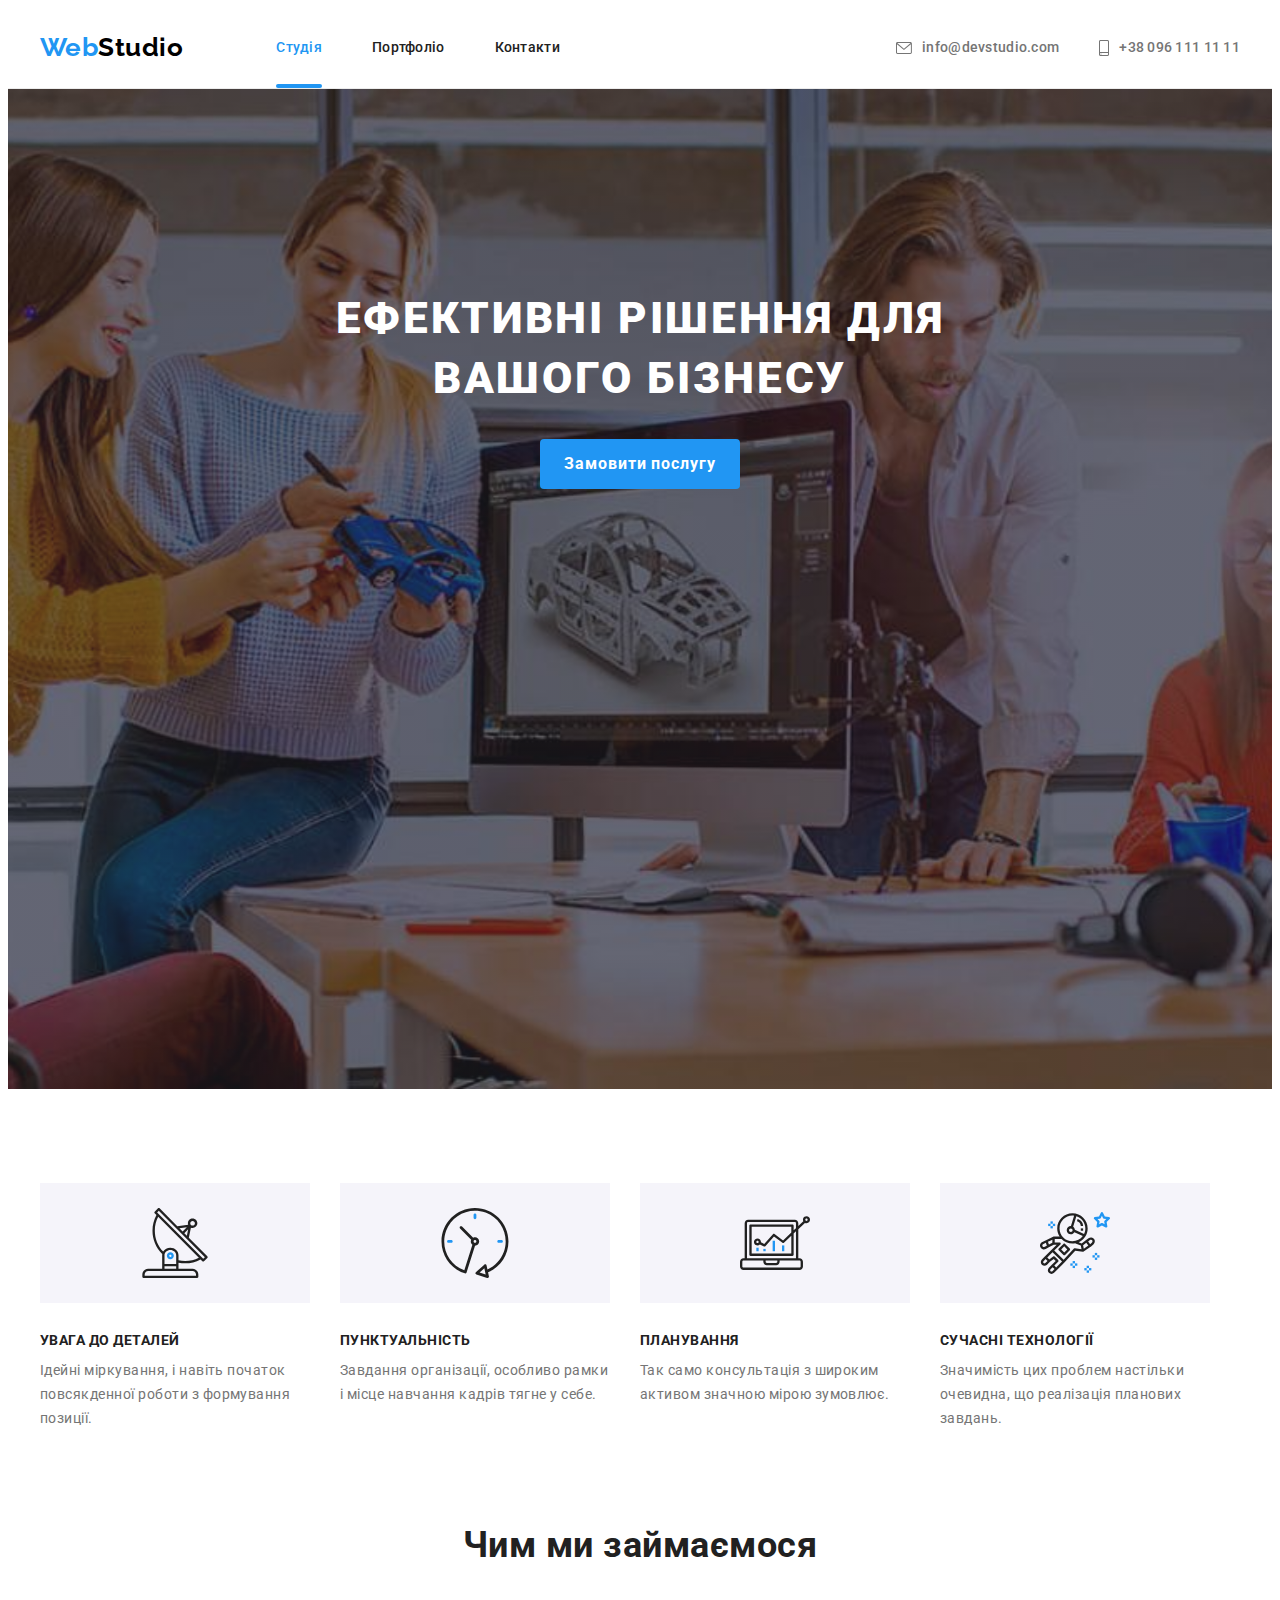
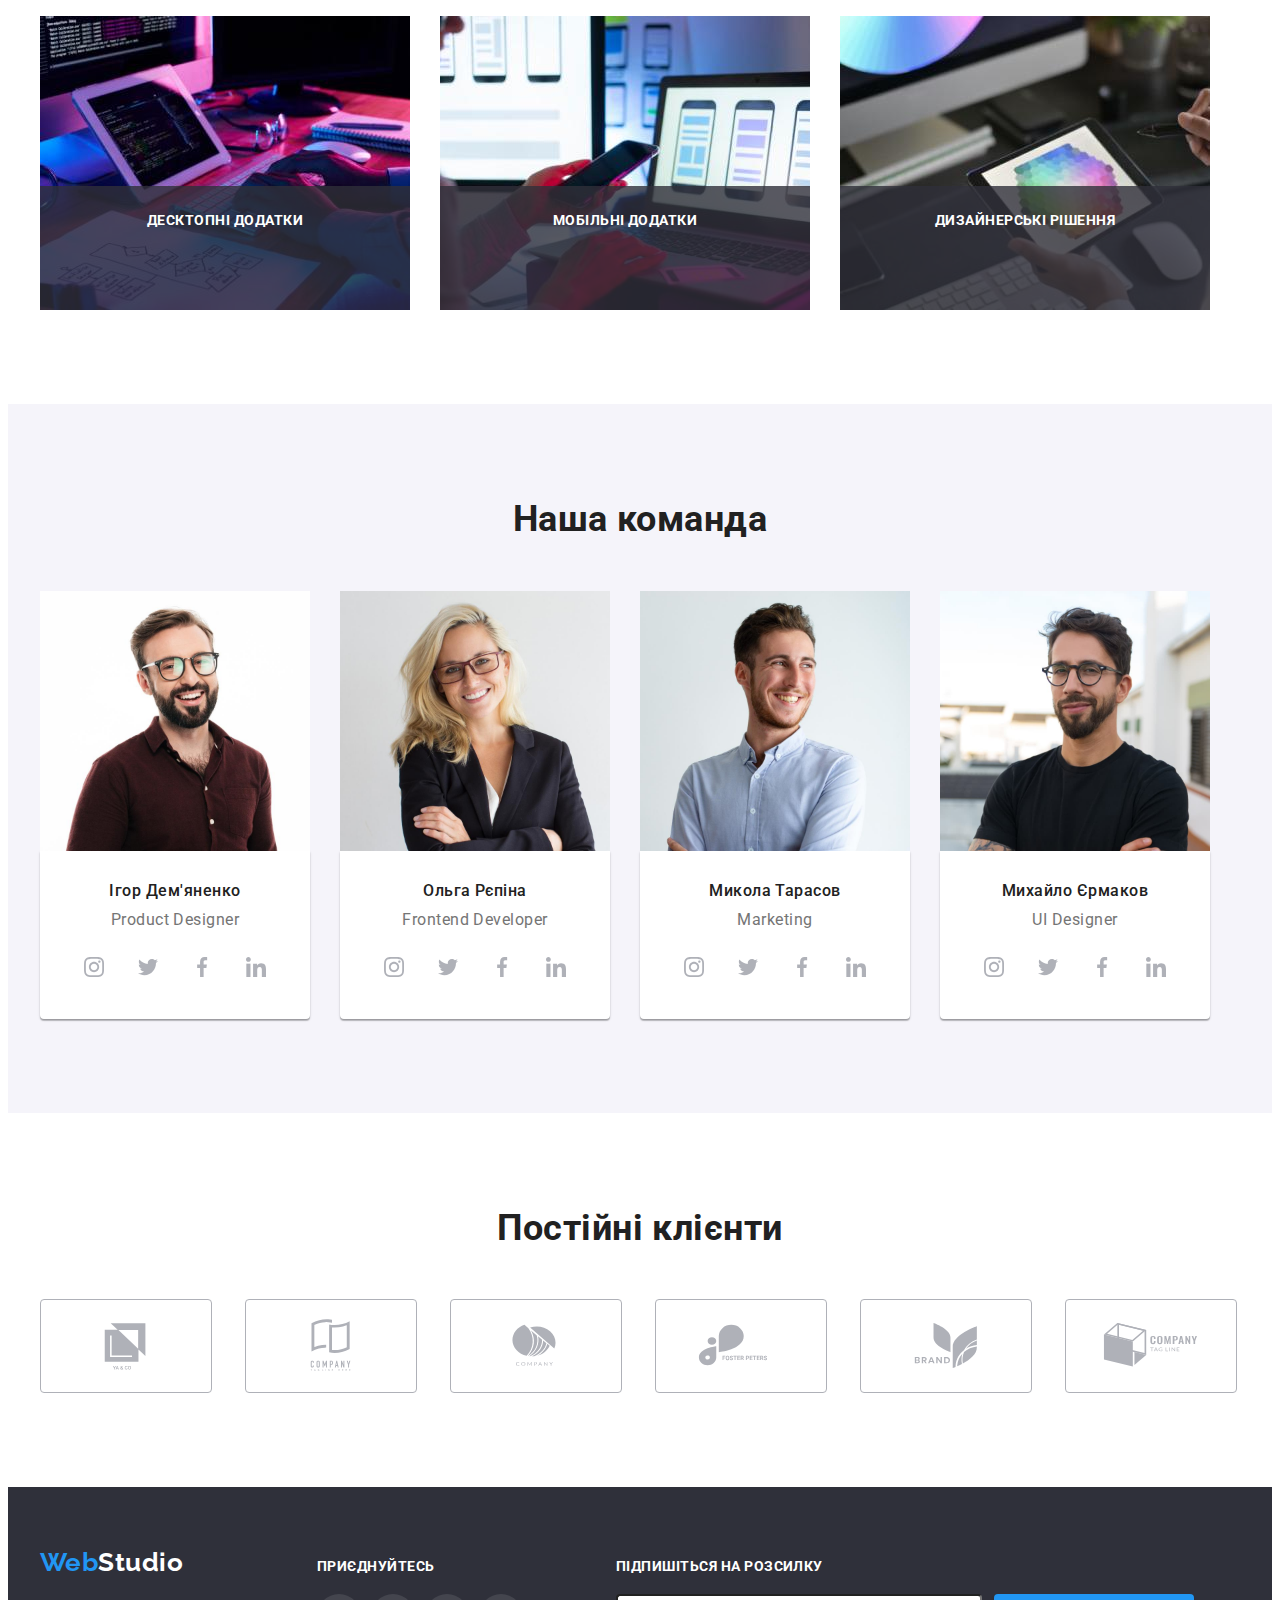
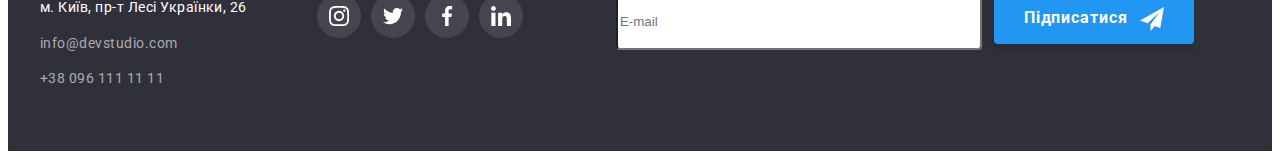
==== index.html @ bd51c53e "edits footer" ====
<!DOCTYPE html>
<html lang="uk">
  <head>
    <meta charset="UTF-8" />
    <meta http-equiv="X-UA-Compatible" content="IE=edge" />
    <meta name="viewport" content="width=device-width, initial-scale=1.0" />
    <title>Студія</title>
    <link rel="stylesheet" href="./css/styles.css" />
    <link rel="preconnect" href="https://fonts.googleapis.com" />
    <link rel="preconnect" href="https://fonts.gstatic.com" crossorigin />
    <link
      href="https://fonts.googleapis.com/css2?family=Raleway:wght@700&family=Roboto:wght@400;500;700;900&display=swap"
      rel="stylesheet"
    />
    <link
      rel="stylesheet"
      href="https://cdnjs.cloudflare.com/ajax/libs/modern-normalize/1.1.0/modern-normalize.min.css"
      integrity="sha512-wpPYUAdjBVSE4KJnH1VR1HeZfpl1ub8YT/NKx4PuQ5NmX2tKuGu6U/JRp5y+Y8XG2tV+wKQpNHVUX03MfMFn9Q=="
      crossorigin="anonymous"
      referrerpolicy="no-referrer"
    />
    <link rel="stylesheet" href="./css/styles.css" />
  </head>

  <body>
    <!--header-->
    <header class="header">
      <!--main navigation-->
      <div class="container header">
        <nav class="main-nav">
          <a class="logo-header" lang="en" href="index.html">
            <span class="logo-part">Web</span>Studio</a
          >

          <ul class="site-nav list">
            <li class="item"><a class="link current" href="#">Студія</a></li>

            <li class="item">
              <a class="link" href="./portfolio.html">Портфоліо</a>
            </li>
            <li class="item"><a class="link" href="#">Контакти</a></li>
          </ul>
        </nav>
        <ul class="contacts list">
          <li class="item">
            <a class="link" lang="en" href="mailto:info@devstudio.com">
              <svg width="16px" height="12px" class="contact-icon">
                <use href="./images/icons.svg.svg#icon-envelope"></use></svg
              >info@devstudio.com</a
            >
          </li>

          <li class="item">
            <a class="link" href="tel:+380961111111">
              <svg width="10px" height="16px" class="contact-icon">
                <use href="./images/icons.svg.svg#icon-smartphone"></use></svg
              >+38 096 111 11 11</a
            >
          </li>
        </ul>
      </div>
    </header>

    <!--section Hero, для майбутнього оформлення великого чорного квадрата-->
    <main>
      <section class="section hero">
        <div class="container container-hero">
          <h1 class="hero-title">
            ефективні рішення для<br />
            вашого бізнесу
          </h1>
          <button data-modal-open type="button" class="button primary-button">
            Замовити послугу
          </button>
        </div>
      </section>

      <!--section 1-->
      <section class="section section-features">
        <div class="container container-features">
          <h2 hidden class="section-title">Особливості</h2>
          <ul class="features-list list">
            <li class="feature-item">
              <div class="feature-card">
                <svg class="features-card-icon">
                  <use
                    href="./images/icons.svg.svg#icon-antenna"
                    width="70px"
                    height="70px"
                  ></use>
                </svg>
              </div>
              <h3 class="section-subtitle">увага до деталей</h3>
              <p class="feature">
                Ідейні міркування, і навіть початок повсякденної роботи з
                формування позиції.
              </p>
            </li>

            <li class="feature-item">
              <div class="feature-card">
                <svg class="features-card-icon">
                  <use
                    href="./images/icons.svg.svg#icon-clock"
                    width="70px"
                    height="70px"
                  ></use>
                </svg>
              </div>
              <h3 class="section-subtitle">пунктуальність</h3>
              <p class="feature">
                Завдання організації, особливо рамки і місце навчання кадрів
                тягне у себе.
              </p>
            </li>

            <li class="feature-item">
              <div class="feature-card">
                <svg class="features-card-icon">
                  <use
                    href="./images/icons.svg.svg#icon-diagram"
                    width="70px"
                    height="70px"
                  ></use>
                </svg>
              </div>
              <h3 class="section-subtitle">планування</h3>
              <p class="feature">
                Так само консультація з широким активом значною мірою зумовлює.
              </p>
            </li>

            <li class="feature-item">
              <div class="feature-card">
                <svg class="features-card-icon">
                  <use
                    href="./images/icons.svg.svg#icon-astronaut"
                    width="70px"
                    height="70px"
                  ></use>
                </svg>
              </div>
              <h3 class="section-subtitle">сучасні технології</h3>
              <p class="feature">
                Значимість цих проблем настільки очевидна, що реалізація
                планових завдань.
              </p>
            </li>
          </ul>
        </div>
      </section>

      <!--section 2 -->
      <section class="section spec">
        <div class="container spec">
          <h2 class="section-title">Чим ми займаємося</h2>
          <ul class="spec-list list">
            <li class="spec-item">
              <div class="spec-thumb">
                <img
                  src="./images/img-1.jpg"
                  alt="Десктопні додатки"
                  width="370"
                  height="294"
                />
                <p class="spec-overlay">десктопні додатки</p>
              </div>
            </li>

            <li class="spec-item">
              <div class="spec-thumb">
                <img
                  src="./images/img-2.jpg"
                  alt="Мобільні додатки"
                  width="370"
                  height="294"
                />
                <p class="spec-overlay">мобільні додатки</p>
              </div>
            </li>

            <li class="spec-item">
              <div class="spec-thumb">
                <img
                  src="./images/img-3.jpg"
                  alt="Дизайнерські рішення"
                  width="370"
                  height="294"
                />
                <p class="spec-overlay">дизайнерські рішення</p>
              </div>
            </li>
          </ul>
        </div>
      </section>

      <!--section 3-->
      <section class="section our-team">
        <div class="container team">
          <h2 class="section-title">Наша команда</h2>
          <ul class="team-list list">
            <li class="team-card">
              <img
                src="./images/igor-demianenko.jpg"
                alt="Ігор Дем'яненко"
                width="270"
                height="260"
              />
              <div class="card">
                <h3 class="section-subtitle name">ігор дем'яненко</h3>
                <p lang="en" class="job-title">Product Designer</p>
                <!--network-items-->
                <ul class="network-list list">
                  <li class="network-item">
                    <a href="#" class="network-link">
                      <svg width="20px" height="20px" class="network-icon">
                        <use href="./images/icons.svg.svg#icon-instagram"></use>
                      </svg>
                    </a>
                  </li>

                  <li class="network-item">
                    <a href="#" class="network-link">
                      <svg width="20px" height="20px" class="network-icon">
                        <use href="./images/icons.svg.svg#icon-twitter"></use>
                      </svg>
                    </a>
                  </li>

                  <li class="network-item">
                    <a href="#" class="network-link">
                      <svg width="20px" height="20px" class="network-icon">
                        <use href="./images/icons.svg.svg#icon-facebook"></use>
                      </svg>
                    </a>
                  </li>

                  <li class="network-item">
                    <a href="#" class="network-link">
                      <svg width="20px" height="20px" class="network-icon">
                        <use href="./images/icons.svg.svg#icon-linkedin"></use>
                      </svg>
                    </a>
                  </li>
                </ul>
              </div>
            </li>

            <li class="team-card">
              <img
                src="./images/olga-riepina.jpg"
                alt="Ольга Рєпіна"
                width="270"
                height="260"
              />
              <div class="card">
                <h3 class="section-subtitle name">ольга рєпіна</h3>
                <p lang="en" class="job-title">Frontend Developer</p>
                <!--network-items-->
                <ul class="network-list list">
                  <li class="network-item">
                    <a href="#" class="network-link">
                      <svg width="20px" height="20px" class="network-icon">
                        <use href="./images/icons.svg.svg#icon-instagram"></use>
                      </svg>
                    </a>
                  </li>

                  <li class="network-item">
                    <a href="#" class="network-link">
                      <svg width="20px" height="20px" class="network-icon">
                        <use href="./images/icons.svg.svg#icon-twitter"></use>
                      </svg>
                    </a>
                  </li>

                  <li class="network-item">
                    <a href="#" class="network-link">
                      <svg width="20px" height="20px" class="network-icon">
                        <use href="./images/icons.svg.svg#icon-facebook"></use>
                      </svg>
                    </a>
                  </li>

                  <li class="network-item">
                    <a href="#" class="network-link">
                      <svg width="20px" height="20px" class="network-icon">
                        <use href="./images/icons.svg.svg#icon-linkedin"></use>
                      </svg>
                    </a>
                  </li>
                </ul>
              </div>
            </li>

            <li class="team-card">
              <img
                src="./images/mykola-tarasov.jpg"
                alt="Микола Тарасов"
                width="270"
                height="260"
              />
              <div class="card">
                <h3 class="section-subtitle name">микола тарасов</h3>
                <p lang="en" class="job-title">Marketing</p>
                <!--network-items-->
                <ul class="network-list list">
                  <li class="network-item">
                    <a href="#" class="network-link">
                      <svg width="20px" height="20px" class="network-icon">
                        <use href="./images/icons.svg.svg#icon-instagram"></use>
                      </svg>
                    </a>
                  </li>

                  <li class="network-item">
                    <a href="#" class="network-link">
                      <svg width="20px" height="20px" class="network-icon">
                        <use href="./images/icons.svg.svg#icon-twitter"></use>
                      </svg>
                    </a>
                  </li>

                  <li class="network-item">
                    <a href="#" class="network-link">
                      <svg width="20px" height="20px" class="network-icon">
                        <use href="./images/icons.svg.svg#icon-facebook"></use>
                      </svg>
                    </a>
                  </li>

                  <li class="network-item">
                    <a href="#" class="network-link">
                      <svg width="20px" height="20px" class="network-icon">
                        <use href="./images/icons.svg.svg#icon-linkedin"></use>
                      </svg>
                    </a>
                  </li>
                </ul>
              </div>
            </li>

            <li class="team-card">
              <img
                src="./images/mykhailo-iermakov.jpg"
                alt="Михайло Єрмаков"
                width="270"
                height="260"
              />
              <div class="card">
                <h3 class="section-subtitle name">михайло єрмаков</h3>
                <p lang="en" class="job-title">UI Designer</p>

                <!--network-items-->
                <ul class="network-list list">
                  <li class="network-item">
                    <a href="#" class="network-link">
                      <svg width="20px" height="20px" class="network-icon">
                        <use href="./images/icons.svg.svg#icon-instagram"></use>
                      </svg>
                    </a>
                  </li>

                  <li class="network-item">
                    <a href="#" class="network-link">
                      <svg width="20px" height="20px" class="network-icon">
                        <use href="./images/icons.svg.svg#icon-twitter"></use>
                      </svg>
                    </a>
                  </li>

                  <li class="network-item">
                    <a href="#" class="network-link">
                      <svg width="20px" height="20px" class="network-icon">
                        <use href="./images/icons.svg.svg#icon-facebook"></use>
                      </svg>
                    </a>
                  </li>

                  <li class="network-item">
                    <a href="#" class="network-link">
                      <svg width="20px" height="20px" class="network-icon">
                        <use href="./images/icons.svg.svg#icon-linkedin"></use>
                      </svg>
                    </a>
                  </li>
                </ul>
              </div>
            </li>
          </ul>
        </div>
      </section>

      <!--client section-->
      <section class="section">
        <div class="container client-container">
          <h2 class="section-title client-title">Постійні клієнти</h2>
          <div class="clients">
            <ul class="client-list list">
              <li class="client-item">
                <a href="#" class="client-link">
                  <svg width="106px" height="60px" class="client-icon">
                    <use
                      href="./images/icons.svg.svg#icon-logo-first-client"
                    ></use>
                  </svg>
                </a>
              </li>

              <li class="client-item">
                <a href="#" class="client-link">
                  <svg width="106px" height="60px" class="client-icon">
                    <use
                      href="./images/icons.svg.svg#icon-logo-second-client"
                    ></use>
                  </svg>
                </a>
              </li>

              <li class="client-item">
                <a href="#" class="client-link">
                  <svg width="106px" height="60px" class="client-icon">
                    <use
                      href="./images/icons.svg.svg#icon-logo-third-client"
                    ></use>
                  </svg>
                </a>
              </li>

              <li class="client-item">
                <a href="#" class="client-link">
                  <svg width="106px" height="60px" class="client-icon">
                    <use
                      href="./images/icons.svg.svg#icon-logo-fourth-client"
                    ></use>
                  </svg>
                </a>
              </li>

              <li class="client-item">
                <a href="#" class="client-link">
                  <svg width="106px" height="60px" class="client-icon">
                    <use
                      href="./images/icons.svg.svg#icon-logo-fifth-client"
                    ></use>
                  </svg>
                </a>
              </li>

              <li class="client-item">
                <a href="#" class="client-link">
                  <svg width="106px" height="60px" class="client-icon">
                    <use
                      href="./images/icons.svg.svg#icon-logo-sixth-client"
                    ></use>
                  </svg>
                </a>
              </li>
            </ul>
          </div>
        </div>
      </section>
    </main>

    <!--footer-->
    <footer class="footer">
      <div class="container footer">
        <div class="address-box">
          <a class="logo-footer" lang="en" href="index.html">
            <span class="logo-part">Web</span>Studio</a
          >
          <address class="address-list">
            <p class="physical-address">м. Київ, пр-т Лесі Українки, 26</p>
            <ul class="mail-tel list">
              <li>
                <a href="mailto:info@devstudio.com" class="mail footer-contact"
                  >info@devstudio.com</a
                >
              </li>
              <li>
                <a href="tel:+380961111111" class="tel footer-contact"
                  >+38 096 111 11 11</a
                >
              </li>
            </ul>
          </address>
        </div>

        <div class="footer-networks">
          <h3 class="footer section-subtitle">приєднуйтесь</h3>
          <ul class="footer network-list list">
            <li class="network-item">
              <a href="#" class="footer network-link">
                <svg width="20px" height="20px" class="network-icon">
                  <use href="./images/icons.svg.svg#icon-instagram"></use>
                </svg>
              </a>
            </li>

            <li class="network-item">
              <a href="#" class="footer network-link">
                <svg width="20px" height="20px" class="network-icon">
                  <use href="./images/icons.svg.svg#icon-twitter"></use>
                </svg>
              </a>
            </li>

            <li class="network-item">
              <a href="#" class="footer network-link">
                <svg width="20px" height="20px" class="network-icon">
                  <use href="./images/icons.svg.svg#icon-facebook"></use>
                </svg>
              </a>
            </li>

            <li class="network-item">
              <a href="#" class="footer network-link">
                <svg width="20px" height="20px" class="network-icon">
                  <use
                    href="./images/icons.svg.svg#icon-linkedin"
                    class=""
                  ></use>
                </svg>
              </a>
            </li>
          </ul>
        </div>
<!--підписка на розсилку-->
<div class="subscription-container">
  <p class="subscription-text">підпишіться на розсилку</p>
  <form class="subscription-form">
  <input type="email" name="email" class="subscription-input" placeholder="E-mail">
<button type="submit" class="subscription-button"><span class="subscription-button-text">Підписатися</span> 
  <svg width="24px" height="24px" class="send-icon">
<use href="./images/icons.svg.svg#icon-icon-send"></use>
  </svg>
</button>
  </form>
</div>


      </div>
    </footer>
    <!-- бекдроп і модальне вікно -->
    <div data-modal class="backdrop is-hidden">
      <div class="modal">
        <button class="button-close" data-modal-close>
          <svg width="11px" height="11px" class="close-icon">
            <use href="./images/icons.svg.svg#icon-close"></use>
          </svg>
        </button>
        <h2 class="modal-title">Залиште свої дані, ми вам передзвонимо</h2>
        <!--Форма-->
        <form class="form">
        <!--ім'я-->
      <div class="form-field-container">
          <label class="form-field">Ім'я
            <input
              type="text"
              name="name"
              autofocus
              placeholder=" "
              class="form-input"
            />
        <svg class="icon" width="18px" height="18px">
          <use href="./images/icons.svg.svg#icon-person-black"></use>
        </svg>
          </label>
          </div>

          <!--Телефон-->
          <div class="form-field-container">
          <label class="form-field">Телефон
            <input type="tel" name="tel" class="form-input" placeholder=" " />
            <svg class="icon" width="18px" height="18px">
              <use href="./images/icons.svg.svg#icon-phone-black"></use>
            </svg>
          </label>
          </div>

          <!--Пошта-->
          <div class="form-field-container">
          <label class="form-field">Пошта
            <input
              type="email"
              name="mail"
              autocomplete="on"
              class="form-input"
              placeholder=" "/>
              <svg class="icon" width="18px" height="18px">
                <use href="./images/icons.svg.svg#icon-email-black"></use>
              </svg>
          </label>
          </div>
        <!--коментар-->
          <label class="form-field">Залиште коментар
            <textarea
              name="comment"
              id="comment"
              rows="10"
              class="comment"
              placeholder="Введіть текст"></textarea>
          </label>


<div class="checkbox-field">
  <input type="checkbox" class="checkbox" name="policy" id="policy">
<svg width="16px" height="15px" class="checkbox-icon">
  <use href="./images/icons.svg.svg#icon-icon-check"></use>
</svg>
  <label class="checkbox-label" for="policy">
    Погоджуюсь з розсилкою та приймаю <a class="policy-link" href="#">Умови договору</a></label>
</div>
<div>
<button class="button form-button" type="submit">Відправити</button>
</div>
</form>
</div>
    </div>

    <script src="./js/modal.js"></script>
  </body>
</html>
---- css/styles.css ----
:root {
  --primary-text-color: #757575;
  --section-title-color: #212121;
  --accent-color: #2196f3;
  --component-active-color: #188ce8;
  --primary-button-color: #ffffff;
  --secondary-button-background-color: #f5f4fa;
  --secondary-background-color: #f5f5f5;
  --logo-color: #000000;
  --header-border: #ececec;
  --hero-background-color: #2f303a;
  --portfolio-border: #eeeeee;
  --footer-contact-background: rgba(255, 255, 255, 0.6);
  --network-icon-color: #afb1b8;
  --foooter-icon-color: rgba(255, 255, 255, 0.1);

  --time-function: cubic-bezier(0.4, 0, 0.2, 1);
  --transition-time-main: 250ms;
}

body {
  color: var(--primary-text-color);
  background-color: var(--primary-button-color);
  font-family: "Roboto", sans-serif;
  letter-spacing: 0.03em;
}

.list {
  list-style: none;
  padding: 0;
  margin: 0;
}

h1,
h2,
h3,
h4,
p {
  margin-top: 0;
  margin-bottom: 0;
}

ul,
ol {
  margin-top: 0;
  margin-bottom: 0;
  padding-left: 0;
}

img {
  display: block;
  max-width: 100%;
  height: auto;
}

button {
  font-family: inherit;
}

[href] {
  text-decoration: none;
}

/* стилі шапки  */
.header {
  border-bottom: 1px solid var(--header-border);
}

.container {
  max-width: 1200px;
  padding-right: 15px;
  padding-left: 15px;
  margin-right: auto;
  margin-left: auto;
}

.container.header {
  display: flex;
  align-items: center;
  max-width: 1200px;
  padding-top: 0;
  padding-right: 15px;
  padding-bottom: 0;
  padding-left: 15px;
  border-bottom: none;
}

.main-nav {
  display: flex;
  align-items: center;
}

.logo-header {
  padding-top: 24px;
  padding-bottom: 25px;
  color: var(--logo-color);
  font-family: "Raleway", sans-serif;
  font-weight: 700;
  font-size: 26px;
  line-height: 1.19;
  text-align: left;
}

.logo-part {
  margin-top: 24px;
  margin-bottom: 25px;
  color: var(--accent-color);
  font-family: "Raleway", sans-serif;
  font-weight: 700;
  font-size: 26px;
  line-height: 1.19;
  text-align: left;
}

.site-nav {
  display: flex;
  margin-left: 93px;
}

/* .site-nav>.item {
margin-right: 50px;
}

.site-nav>.item:last-child{
  margin-right: 0;
} */

/* селектор сусіда
.site-nav>.item+.item{
margin-left: 50px;
} */

.site-nav > .item:not(:last-child) {
  margin-right: 50px;
}

.site-nav .link {
  display: block;
  width: 100%;
  padding-top: 32px;
  padding-bottom: 32px;
  color: var(--section-title-color);
  font-weight: 500;
  font-size: 14px;
  line-height: 1.14;
  letter-spacing: 0.02em;

  transition: color var(--transition-time-main) var(--time-function);
}

.site-nav .link:hover,
.site-nav .link:focus {
  color: var(--accent-color);
}

.site-nav .link.current {
  position: relative;
  padding-top: 32px;
  padding-bottom: 32px;
  color: var(--accent-color);
}

/* нижнє підкреслення */

.site-nav .link.current::after {
  content: "";
  position: absolute;
  bottom: 0;

  display: block;
  width: 100%;
  height: 4px;
  border-radius: 2px;
  background-color: var(--accent-color);

  transition: opacity var(--transition-time-main) var(--time-function);
}

.contacts {
  display: flex;
  margin-left: auto;
}

.contacts > .item + .item {
  margin-left: 40px;
}

.contacts.item {
  margin-left: auto;
}

.contact-icon {
  height: 100%;
  margin-right: 10px;
  fill: currentColor;
}

.contact-icon:nth-child(2) {
  padding-left: 30px;
}

.contacts .link {
  display: flex;
  align-items: center;
  justify-content: center;
  padding-top: 32px;
  padding-bottom: 32px;
  color: var(--primary-text-color);
  font-weight: 500;
  font-size: 14px;
  line-height: 1.14;
  letter-spacing: 0.02em;

  transition: color var(--transition-time-main) var(--time-function);
}

.contacts .link:hover,
.contacts .link:focus {
  color: var(--accent-color);
}

/* головна частина */
.section {
  padding-top: 94px;
  padding-bottom: 94px;
}

/* герой */

.container-hero {
  text-align: center;
  padding-bottom: 0;
}

.hero {
  background-image: linear-gradient(
      to right,
      rgba(47, 48, 58, 0.4),
      rgba(47, 48, 58, 0.4)
    ),
    url("../images/hero-img.jpg");
  background-color: var(--hero-background-color);
  height: 600px;
  max-width: 1600px;
  margin-left: auto;
  margin-right: auto;
  background-repeat: no-repeat;
  background-size: cover;
  background-position: center;
}

.hero-title {
  display: block;
  margin-top: 0;
  margin-right: auto;
  margin-bottom: 30px;
  margin-left: auto;
  max-width: 696px;
  color: var(--primary-button-color);
  font-weight: 900;
  font-size: 44px;
  line-height: 1.36;
  letter-spacing: 0.06em;
  text-transform: uppercase;
  text-align: center;
}



.button {
  font-family: "Roboto", sans-serif;
  cursor: pointer;
  font-family: inherit;
}

/* секція 1 */
.section.hero {
  padding-top: 200px;
  padding-bottom: 200px;
}

.section-title {
  margin-top: 0;
  margin-bottom: 0;
  color: var(--section-title-color);
  font-weight: 700;
  font-size: 36px;
  line-height: 1.17;
  text-align: center;
}

.section-subtitle {
  display: flex;
  flex-direction: row;
  vertical-align: top;
  margin-top: 0;
  margin-bottom: 10px;
  color: var(--section-title-color);
  font-size: 14px;
  line-height: 1.14;
  text-transform: uppercase;
}

.section-subtitle > .feature .item {
  align-self: center;
}

.section-subtitle.name {
  font-weight: 500;
  font-size: 16px;
  line-height: 1.19;
  text-transform: capitalize;
  text-align: center;
}

.primary-button {
  display: flex;
  align-items: center;
  justify-content: center;
  white-space: nowrap;
  border-radius: 4px;
  padding: 10px 24px;
  margin-top: 0;
  margin-right: auto;
  margin-left: auto;
  max-width: 200px;
  max-height: 50px;
  color: var(--primary-button-color);
  background-color: var(--accent-color);
  font-family: "Roboto", sans-serif;
  font-weight: 700;
  font-size: 16px;
  line-height: 1.88;
  letter-spacing: 0.06em;
  text-align: center;
  border: none;
  cursor: pointer;

  transition: background-color var(--transition-time-main) var(--time-function);
}

.primary-button:hover,
.primary-button:focus {
  background-color: var(--component-active-color);
}

.section-features {
  padding-bottom: 0;
}

.feature-card {
  display: flex;
  justify-content: center;
  align-items: center;
  max-width: 270px;
  max-height: 120px;
  margin-bottom: 30px;
  padding-top: 25px;
  padding-bottom: 25px;
  background-color: var(--secondary-button-background-color);
}

.features-card-icon {
  width: 70px;
  height: 70px;
  fill: currentColor;

  transition: fill var(--transition-time-main) var(--time-function);
}

.features-card-icon:hover,
.features-card-icon:focus {
  fill: var(--accent-color);
}

.container-features {
  display: flex;
  align-items: flex-start;
  flex-wrap: wrap;
}

.features-list {
  display: flex;
  justify-content: flex-start;
  gap: 30px;
}

.feature-item {
  max-width: 270px;
  flex-basis: calc((100% - 90px) / 4);
}

.feature {
  padding-top: 0;
  margin-top: 0;
  max-width: 270px;
  font-size: 14px;
  line-height: 1.7;
}

/* секція 2 */

.spec-list {
  display: flex;
  flex-direction: row;
  align-items: center;
  margin-top: 50px;
  flex-direction: row;
  gap: 30px;
}

.spec.item {
  flex-basis: calc((100% - 60px) / 3);
  max-width: 370px;
}

.spec.item:first-child {
  margin-left: 0;
}

.spec.item:last-child {
  margin-right: 0;
}

/* накладання опису на картинки */
.spec-thumb {
  position: relative;
}

.spec-overlay {
  position: absolute;
  top: 100%;
  margin: 0;
  padding-top: 27px;
  padding-bottom: 27px;
  padding-left: auto;
  padding-right: auto;
  width: 100%;
  height: 70px;

  font-size: 14px;
  font-weight: 700;
  line-height: 1.1;
  text-transform: uppercase;
  color: var(--primary-button-color);
  background-color: rgba(47, 48, 58, 0.8);
  text-align: center;
  transform: translateY(-100%);
}

/* секція 3 */

.team-list {
  display: flex;
  align-items: center;
  gap: 30px;
  padding-left: auto;
  padding-right: auto;
  padding-top: 50px;
  background-color: var(--secondary-button-background-color);
}

.team-card {
  background-color: var(--secondary-button-background-color);
}

.team-card:first-child {
  margin-left: 0;
}

.team-card:last-child {
  margin-right: 0;
}

.network-list {
  display: flex;
  align-items: center;
  justify-content: center;
  gap: 10px;
}

.network-item {
  width: 44px;
  height: 44px;
  padding: 0;
  margin-top: 0;
  margin-bottom: 0;
}

.network-link {
  display: flex;
  align-items: center;
  justify-content: center;
  width: 100%;
  height: 100%;
  margin-top: 0;
  margin-bottom: 0;
  border-radius: 50%;
  color: var(--network-icon-color);
  text-decoration: none;
  font-size: 0;

  transition: color background-color var(--transition-time-main)
    var(--time-function);
}

.network-icon {
  fill: currentColor;
}

.network-link:hover,
.network-link:focus {
  color: var(--primary-button-color);
  background-color: var(--accent-color);
}

.card {
  display: block;
  padding-top: 30px;
  padding-bottom: 30px;
  border-bottom-right-radius: 4px;
  border-bottom-left-radius: 4px;
  box-shadow: 0px 1px 3px rgba(0, 0, 0, 0.12), 0px 1px 1px rgba(0, 0, 0, 0.14),
    0px 2px 1px rgba(0, 0, 0, 0.2);
  background-color: var(--primary-button-color);
  text-align: center;
}

.card > h3 {
  display: block;
  text-align: center;
}

.team-card {
  max-width: 270px;
  max-height: 428px;
}

.our-team {
  margin-left: auto;
  margin-right: auto;
  padding-right: 15px;
  padding-left: 15px;
  background-color: var(--secondary-button-background-color);
}

.container.team {
  margin-left: auto;
  margin-right: auto;
  background-color: var(--secondary-button-background-color);
}

.job-title {
  font-size: 16px;
  list-style: 1.19;
  padding-bottom: 16px;
  text-align: center;
}

/* client section */

.client-container {
  margin-top: 0;
  margin-bottom: 0;
}

.client-title {
  margin-top: 0;
  margin-bottom: 50px;
}

.client-list {
  display: flex;
  justify-content: center;
  align-items: center;
}

.client-item {
  flex-basis: calc((100% - 150px) / 6);
  color: var(--network-icon-color);
  margin-right: 30px;
}

.client-item:last-child {
  margin-right: 0;
}

.client-item:first-child {
  margin-left: 0;
}

.client-link {
  display: flex;
  align-items: center;
  justify-content: center;
  color: inherit;
  width: 170px;
  height: 92px;
  margin-bottom: 0;
  border: 1px solid var(--network-icon-color);
  border-radius: 4px;

  transition: color border-color fill var(--transition-time-main)
    var(--time-function);
}

.client-icon {
  fill: currentColor;
  margin: auto;
  cursor: pointer;
}

.client-link:hover,
.client-link:focus {
  color: var(--accent-color);
  border-color: var(--accent-color);
  fill: var(--accent-color);
}

/* футер */
.container.footer {
  max-width: 1200px;
  padding-top: 60px;
  padding-bottom: 60px;
}

.footer {
  background-color: var(--hero-background-color);
}

.logo-footer {
  display: block;
  color: var(--primary-button-color);
  font-family: "Raleway", sans-serif;
  font-weight: 700;
  font-size: 26px;
  line-height: 1.19;
  text-align: left;
}

.physical-address {
  margin-top: 18px;
  margin-bottom: 12px;
  color: var(--primary-button-color);
  font-style: normal;
  font-size: 14px;
  line-height: 1.71;
  text-align: left;
}

.mail-tel {
  display: block;
  margin-bottom: 0;
}

.mail {
  display: block;
  margin-bottom: 12px;
}

.tel {
  display: block;
  padding-bottom: 0;
}

.footer-contact {
  color: var(--footer-contact-background);
  font-style: normal;
  font-size: 14px;
  line-height: 1.71;
  text-align: left;

  transition: color var(--transition-time-main) var(--time-function);
}

.footer-contact:hover,
.footer-contact:focus {
  color: var(--accent-color);
}
 /* Підписка на розсилку */
 .subscription-container{
padding: 0;
margin-left: 93px;
 }

 .subscription-form{
display: flex;
gap: 12px;
 }

.subscription-text{
font-weight: 700;
font-size: 14px;
margin-bottom: 20px;
color: var(--primary-button-color);
text-transform: uppercase;
}

.subscription-input{
width: 358px;
height: 50px;
border-radius: 4px;
}

.subscription-button-container{
display: flex;
align-items: center;
justify-content: center;
padding: 10px 28px;
}

.subscription-button{
display: flex;
align-items: center;
justify-content: center;
gap: 12px;
flex-wrap: wrap;
width: 200px;
height: 50px;


font-family: inherit;
font-weight: 700;
font-size: 16px;
letter-spacing: 0.06em;
line-height: 1.8;

border-radius: 4px;
border: none;
color: var(--primary-button-color);
background-color: var(--accent-color);
cursor: pointer;

box-shadow: 0px 4px 4px rgba(0, 0, 0, 0.15);
transition: background-color var(--transition-time-main) var(--time-function);
}

.subscription-button:focus,
.subscription-button:hover{
background-color: var(--component-active-color);
}




/* портфоліо */

/* головна частина */
/* секція 1*/

.container.works {
  max-width: 1200px;
  margin: 0, auto;
  padding: 0, 15px;
}

.section.works {
  padding-top: 0;
}

.button-list.list {
  display: flex;
  align-items: center;
  justify-content: center;
  gap: 8px;
  margin-top: 94px;
  margin-right: auto;
  margin-bottom: 50px;
  margin-left: auto;

  flex-basis: calc((100% - 32px) / 5);
}

.filter-button:last-child {
  margin-right: 0;
}

.filter-button:first-child {
  margin-left: 0;
}

.projects {
  display: flex;
  flex-wrap: wrap;
  gap: 30px;
  margin-right: 0;
}

.work-example {
  flex-basis: calc((100% - 60px) / 3);
  max-width: 370px;
  max-height: 404px;
  list-style: none;

  transition: box-shadow var(--transition-time-main) var(--time-function);
}

.work-example:nth-child(3n) {
  margin-right: 0;
}

/* заїжджання оверлею */
.portfolio-thumb {
  position: relative;
  overflow: hidden;
}

.portfolio-overlay {
  content: "";
  display: block;
  position: absolute;
  bottom: 0;
  left: 0;
  width: 100%;
  height: 100%;
  margin: 0;
  font-size: 18px;
  padding: 63px 24px;
  text-align: left;
  line-height: 1.6;
  color: var(--primary-button-color);
  background-color: rgba(33, 150, 243, 0.9);
  transform: translateY(100%);
}

a:hover .portfolio-overlay {
  transform: translateY(0);
  transition: transform var(--transition-time-main) var(--time-function);
}

.portfolio-card {
  padding: 20px 24px;
  background-color: var(--primary-button-color);
  border-top: none;
  border-right: 1px solid var(--portfolio-border);
  border-bottom: 1px solid var(--portfolio-border);
  border-left: 1px solid var(--portfolio-border);
}

.work-example:hover,
.work-example:focus {
  box-shadow: 0px 1px 1px rgba(0, 0, 0, 0.12), 0px 4px 4px rgba(0, 0, 0, 0.06),
    1px 4px 6px rgba(0, 0, 0, 0.16);
}

.secondary-button {
  color: var(--section-title-color);
  background-color: var(--secondary-button-background-color);
  font-family: "Roboto", sans-serif;
  font-weight: 500;
  font-size: 16px;
  line-height: 1.63;
  text-align: center;
  border: none;
  cursor: pointer;
  border-radius: 4px;
  padding: 6px 22px;
  border: 1px solid transparent;
  box-shadow: none;

  transition: color background-color box-shadow var(--transition-time-main)
    var(--time-function);
}

.secondary-button:hover,
.secondary-button:focus {
  color: var(--primary-button-color);
  background-color: var(--accent-color);
  box-shadow: 0px 3px 1px rgba(0, 0, 0, 0.1), 0px 2px 1px rgba(0, 0, 0, 0.08),
    0px 2px 2px rgba(0, 0, 0, 0.12);
}

.portfolio-subtitle {
  font-size: 18px;
  line-height: 2;
  letter-spacing: 0.06em;
  color: var(--section-title-color);
}

.product {
  color: var(--primary-text-color);
  font-size: 16px;
  line-height: 1.88;
}

/* футер */
.footer-item {
  color: var(--footer-contact-background);
  font-weight: 400;
  font-size: 1.71;
}

.container.footer {
  display: flex;
  align-items: baseline;
}

.footer-networks {
  margin-left: 70px;
}

.footer.network-link {
  display: flex;
  justify-content: center;
  align-items: center;
  width: 100%;
  height: 100%;
  padding: 0;
  margin-top: 0;
  margin-bottom: 0;
  border-radius: 50%;
  text-decoration: none;
  font-size: 0;
  color: var(--primary-button-color);
  background-color: var(--foooter-icon-color);

  transition: color background-color var(--transition-time-main)
    var(--time-function);
}

.footer.network-link:hover,
.footer.network-link:focus {
  color: var(--primary-button-color);
  background-color: var(--accent-color);
}

.footer.section-subtitle {
  margin-bottom: 20px;
  font-weight: 700;
  font-size: 14px;
  line-height: 1.1;
  text-transform: uppercase;
  color: var(--primary-button-color);
}

/* модальне вікно */
.backdrop {
  position: fixed;
  top: 0;
  left: 0;
  width: 100%;
  height: 100%;
  background-color: rgba(0, 0, 0, 0.2);
}

.backdrop.is-hidden {
  opacity: 0;
  pointer-events: none;
}

.modal {
  position: absolute;
  top: 50%;
  left: 50%;
  min-width: 528px;
  min-height: 581px;
  padding: 40px;
  border-radius: 4px;
  background-color: var(--primary-button-color);
  box-shadow: 0px 1px 3px rgba(0, 0, 0, 0.12), 0px 1px 1px rgba(0, 0, 0, 0.14),
    0px 2px 1px rgba(0, 0, 0, 0.2);

  transform: translate(-50%, -50%);
  transition: transform var(--transition-time-main) var(--time-function);
}

.modal-title{
font-size: 20px;
text-align: center;
margin-bottom: 30px;
color: var(--section-title-color);
}

.close-icon {
  position: absolute;
  top: 50%;
  left: 50%;
  transform: translate(-50%, -50%);
  fill: var(--logo-color);
  transition: fill var(--transition-time-main) var(--time-function);
  }


.button-close {
  position: absolute;
  top: 8px;
  right: 8px;
  width: 30px;
  height: 30px;
  border: 1px solid rgba(0, 0, 0, 0.1);
  border-radius: 50%;
  cursor: pointer;
  background-color: var(--primary-button-color);
}
  
.close-icon:hover,
.close-icon:focus{
fill: var(--accent-color);
}

.form{

}

.form-field{
display: flex;
flex-direction: column;
position: relative;
margin-bottom: 4px;
font-size: 12px;
line-height: 1.16;
}

.form-field-container{
position: relative;
}

.form-input{
width: 100%;
height: 40px;
padding-top: 11px;
padding-bottom: 11px;
padding-left: 42px;
margin-bottom: 28px;
border: 1px solid rgba(33, 33, 33, 0.2);
outline: none;

transition: border-color var(--transition-time-main) var(--time-function);
}



.icon{
position: absolute;
top: 40%;
transform: translateY(-40%);
left: 12px;
transition: var(--transition-time-main) var(--time-function);
}



.comment {
  padding: 12px 16px;
  margin-bottom: 20px;
}


textarea {
  width: 480px;
  height: 120px;
  resize: none;
}

.checkbox-field{
  display: flex;
  flex-direction: row;
  margin-bottom: 30px;
  gap: 8px;
}

.checkbox-label{
font-size: 14px;
}

.form-button{
display: block;
margin-left: auto;
margin-right: auto;
width: 200px;
height: 50px;
padding: 10px 52px;
text-align: center;

font-family: "Roboto", sans-serif;
font-weight: 700;
font-size: 16px;
letter-spacing: 0.06em;
line-height: 1.8;

border-radius: 4px;
border: none; 
color: var(--primary-button-color);
background-color: var(--accent-color);

box-shadow: 0px 4px 4px rgba(0, 0, 0, 0.15);

transition: background-color var(--transition-time-main) var(--time-function);
}

.form-button:hover,
.form-button:focus{
background-color: var(--component-active-color);
}


.form-field:focus-within> .icon {
  fill: var(--accent-color);
}

.form-field:focus-within> .form-input {
border-color: var(--accent-color);
}

.checkbox{
position: absolute;
  width: 1px;
  height: 1px;
  margin: -1px;
  border: 0;
  padding: 0;

  white-space: nowrap;
  clip-path: inset(100%);
  clip: rect(0 0 0 0);
  overflow: hidden;
}

.checkbox-field{
display: flex;
align-items: center;
gap: 8px;
}

.checkbox-icon{
margin-right: 8px;
border: 2px solid var(--section-title-color);
border-radius: 4px;
fill: transparent;
}

.checkbox:checked + .checkbox-icon{
fill: var(--primary-button-color);
background-color: var(--accent-color);
border-color: var(--accent-color);
border-radius: 2px;
}

.policy-link{
color: var(--accent-color);
text-decoration: underline;
}
---- css/styles.css ----
:root {
  --primary-text-color: #757575;
  --section-title-color: #212121;
  --accent-color: #2196f3;
  --component-active-color: #188ce8;
  --primary-button-color: #ffffff;
  --secondary-button-background-color: #f5f4fa;
  --secondary-background-color: #f5f5f5;
  --logo-color: #000000;
  --header-border: #ececec;
  --hero-background-color: #2f303a;
  --portfolio-border: #eeeeee;
  --footer-contact-background: rgba(255, 255, 255, 0.6);
  --network-icon-color: #afb1b8;
  --foooter-icon-color: rgba(255, 255, 255, 0.1);

  --time-function: cubic-bezier(0.4, 0, 0.2, 1);
  --transition-time-main: 250ms;
}

body {
  color: var(--primary-text-color);
  background-color: var(--primary-button-color);
  font-family: "Roboto", sans-serif;
  letter-spacing: 0.03em;
}

.list {
  list-style: none;
  padding: 0;
  margin: 0;
}

h1,
h2,
h3,
h4,
p {
  margin-top: 0;
  margin-bottom: 0;
}

ul,
ol {
  margin-top: 0;
  margin-bottom: 0;
  padding-left: 0;
}

img {
  display: block;
  max-width: 100%;
  height: auto;
}

button {
  font-family: inherit;
}

[href] {
  text-decoration: none;
}

/* стилі шапки  */
.header {
  border-bottom: 1px solid var(--header-border);
}

.container {
  max-width: 1200px;
  padding-right: 15px;
  padding-left: 15px;
  margin-right: auto;
  margin-left: auto;
}

.container.header {
  display: flex;
  align-items: center;
  max-width: 1200px;
  padding-top: 0;
  padding-right: 15px;
  padding-bottom: 0;
  padding-left: 15px;
  border-bottom: none;
}

.main-nav {
  display: flex;
  align-items: center;
}

.logo-header {
  padding-top: 24px;
  padding-bottom: 25px;
  color: var(--logo-color);
  font-family: "Raleway", sans-serif;
  font-weight: 700;
  font-size: 26px;
  line-height: 1.19;
  text-align: left;
}

.logo-part {
  margin-top: 24px;
  margin-bottom: 25px;
  color: var(--accent-color);
  font-family: "Raleway", sans-serif;
  font-weight: 700;
  font-size: 26px;
  line-height: 1.19;
  text-align: left;
}

.site-nav {
  display: flex;
  margin-left: 93px;
}

/* .site-nav>.item {
margin-right: 50px;
}

.site-nav>.item:last-child{
  margin-right: 0;
} */

/* селектор сусіда
.site-nav>.item+.item{
margin-left: 50px;
} */

.site-nav > .item:not(:last-child) {
  margin-right: 50px;
}

.site-nav .link {
  display: block;
  width: 100%;
  padding-top: 32px;
  padding-bottom: 32px;
  color: var(--section-title-color);
  font-weight: 500;
  font-size: 14px;
  line-height: 1.14;
  letter-spacing: 0.02em;

  transition: color var(--transition-time-main) var(--time-function);
}

.site-nav .link:hover,
.site-nav .link:focus {
  color: var(--accent-color);
}

.site-nav .link.current {
  position: relative;
  padding-top: 32px;
  padding-bottom: 32px;
  color: var(--accent-color);
}

/* нижнє підкреслення */

.site-nav .link.current::after {
  content: "";
  position: absolute;
  bottom: 0;

  display: block;
  width: 100%;
  height: 4px;
  border-radius: 2px;
  background-color: var(--accent-color);

  transition: opacity var(--transition-time-main) var(--time-function);
}

.contacts {
  display: flex;
  margin-left: auto;
}

.contacts > .item + .item {
  margin-left: 40px;
}

.contacts.item {
  margin-left: auto;
}

.contact-icon {
  height: 100%;
  margin-right: 10px;
  fill: currentColor;
}

.contact-icon:nth-child(2) {
  padding-left: 30px;
}

.contacts .link {
  display: flex;
  align-items: center;
  justify-content: center;
  padding-top: 32px;
  padding-bottom: 32px;
  color: var(--primary-text-color);
  font-weight: 500;
  font-size: 14px;
  line-height: 1.14;
  letter-spacing: 0.02em;

  transition: color var(--transition-time-main) var(--time-function);
}

.contacts .link:hover,
.contacts .link:focus {
  color: var(--accent-color);
}

/* головна частина */
.section {
  padding-top: 94px;
  padding-bottom: 94px;
}

/* герой */

.container-hero {
  text-align: center;
  padding-bottom: 0;
}

.hero {
  background-image: linear-gradient(
      to right,
      rgba(47, 48, 58, 0.4),
      rgba(47, 48, 58, 0.4)
    ),
    url("../images/hero-img.jpg");
  background-color: var(--hero-background-color);
  height: 600px;
  max-width: 1600px;
  margin-left: auto;
  margin-right: auto;
  background-repeat: no-repeat;
  background-size: cover;
  background-position: center;
}

.hero-title {
  display: block;
  margin-top: 0;
  margin-right: auto;
  margin-bottom: 30px;
  margin-left: auto;
  max-width: 696px;
  color: var(--primary-button-color);
  font-weight: 900;
  font-size: 44px;
  line-height: 1.36;
  letter-spacing: 0.06em;
  text-transform: uppercase;
  text-align: center;
}



.button {
  font-family: "Roboto", sans-serif;
  cursor: pointer;
  font-family: inherit;
}

/* секція 1 */
.section.hero {
  padding-top: 200px;
  padding-bottom: 200px;
}

.section-title {
  margin-top: 0;
  margin-bottom: 0;
  color: var(--section-title-color);
  font-weight: 700;
  font-size: 36px;
  line-height: 1.17;
  text-align: center;
}

.section-subtitle {
  display: flex;
  flex-direction: row;
  vertical-align: top;
  margin-top: 0;
  margin-bottom: 10px;
  color: var(--section-title-color);
  font-size: 14px;
  line-height: 1.14;
  text-transform: uppercase;
}

.section-subtitle > .feature .item {
  align-self: center;
}

.section-subtitle.name {
  font-weight: 500;
  font-size: 16px;
  line-height: 1.19;
  text-transform: capitalize;
  text-align: center;
}

.primary-button {
  display: flex;
  align-items: center;
  justify-content: center;
  white-space: nowrap;
  border-radius: 4px;
  padding: 10px 24px;
  margin-top: 0;
  margin-right: auto;
  margin-left: auto;
  max-width: 200px;
  max-height: 50px;
  color: var(--primary-button-color);
  background-color: var(--accent-color);
  font-family: "Roboto", sans-serif;
  font-weight: 700;
  font-size: 16px;
  line-height: 1.88;
  letter-spacing: 0.06em;
  text-align: center;
  border: none;
  cursor: pointer;

  transition: background-color var(--transition-time-main) var(--time-function);
}

.primary-button:hover,
.primary-button:focus {
  background-color: var(--component-active-color);
}

.section-features {
  padding-bottom: 0;
}

.feature-card {
  display: flex;
  justify-content: center;
  align-items: center;
  max-width: 270px;
  max-height: 120px;
  margin-bottom: 30px;
  padding-top: 25px;
  padding-bottom: 25px;
  background-color: var(--secondary-button-background-color);
}

.features-card-icon {
  width: 70px;
  height: 70px;
  fill: currentColor;

  transition: fill var(--transition-time-main) var(--time-function);
}

.features-card-icon:hover,
.features-card-icon:focus {
  fill: var(--accent-color);
}

.container-features {
  display: flex;
  align-items: flex-start;
  flex-wrap: wrap;
}

.features-list {
  display: flex;
  justify-content: flex-start;
  gap: 30px;
}

.feature-item {
  max-width: 270px;
  flex-basis: calc((100% - 90px) / 4);
}

.feature {
  padding-top: 0;
  margin-top: 0;
  max-width: 270px;
  font-size: 14px;
  line-height: 1.7;
}

/* секція 2 */

.spec-list {
  display: flex;
  flex-direction: row;
  align-items: center;
  margin-top: 50px;
  flex-direction: row;
  gap: 30px;
}

.spec.item {
  flex-basis: calc((100% - 60px) / 3);
  max-width: 370px;
}

.spec.item:first-child {
  margin-left: 0;
}

.spec.item:last-child {
  margin-right: 0;
}

/* накладання опису на картинки */
.spec-thumb {
  position: relative;
}

.spec-overlay {
  position: absolute;
  top: 100%;
  margin: 0;
  padding-top: 27px;
  padding-bottom: 27px;
  padding-left: auto;
  padding-right: auto;
  width: 100%;
  height: 70px;

  font-size: 14px;
  font-weight: 700;
  line-height: 1.1;
  text-transform: uppercase;
  color: var(--primary-button-color);
  background-color: rgba(47, 48, 58, 0.8);
  text-align: center;
  transform: translateY(-100%);
}

/* секція 3 */

.team-list {
  display: flex;
  align-items: center;
  gap: 30px;
  padding-left: auto;
  padding-right: auto;
  padding-top: 50px;
  background-color: var(--secondary-button-background-color);
}

.team-card {
  background-color: var(--secondary-button-background-color);
}

.team-card:first-child {
  margin-left: 0;
}

.team-card:last-child {
  margin-right: 0;
}

.network-list {
  display: flex;
  align-items: center;
  justify-content: center;
  gap: 10px;
}

.network-item {
  width: 44px;
  height: 44px;
  padding: 0;
  margin-top: 0;
  margin-bottom: 0;
}

.network-link {
  display: flex;
  align-items: center;
  justify-content: center;
  width: 100%;
  height: 100%;
  margin-top: 0;
  margin-bottom: 0;
  border-radius: 50%;
  color: var(--network-icon-color);
  text-decoration: none;
  font-size: 0;

  transition: color background-color var(--transition-time-main)
    var(--time-function);
}

.network-icon {
  fill: currentColor;
}

.network-link:hover,
.network-link:focus {
  color: var(--primary-button-color);
  background-color: var(--accent-color);
}

.card {
  display: block;
  padding-top: 30px;
  padding-bottom: 30px;
  border-bottom-right-radius: 4px;
  border-bottom-left-radius: 4px;
  box-shadow: 0px 1px 3px rgba(0, 0, 0, 0.12), 0px 1px 1px rgba(0, 0, 0, 0.14),
    0px 2px 1px rgba(0, 0, 0, 0.2);
  background-color: var(--primary-button-color);
  text-align: center;
}

.card > h3 {
  display: block;
  text-align: center;
}

.team-card {
  max-width: 270px;
  max-height: 428px;
}

.our-team {
  margin-left: auto;
  margin-right: auto;
  padding-right: 15px;
  padding-left: 15px;
  background-color: var(--secondary-button-background-color);
}

.container.team {
  margin-left: auto;
  margin-right: auto;
  background-color: var(--secondary-button-background-color);
}

.job-title {
  font-size: 16px;
  list-style: 1.19;
  padding-bottom: 16px;
  text-align: center;
}

/* client section */

.client-container {
  margin-top: 0;
  margin-bottom: 0;
}

.client-title {
  margin-top: 0;
  margin-bottom: 50px;
}

.client-list {
  display: flex;
  justify-content: center;
  align-items: center;
}

.client-item {
  flex-basis: calc((100% - 150px) / 6);
  color: var(--network-icon-color);
  margin-right: 30px;
}

.client-item:last-child {
  margin-right: 0;
}

.client-item:first-child {
  margin-left: 0;
}

.client-link {
  display: flex;
  align-items: center;
  justify-content: center;
  color: inherit;
  width: 170px;
  height: 92px;
  margin-bottom: 0;
  border: 1px solid var(--network-icon-color);
  border-radius: 4px;

  transition: color border-color fill var(--transition-time-main)
    var(--time-function);
}

.client-icon {
  fill: currentColor;
  margin: auto;
  cursor: pointer;
}

.client-link:hover,
.client-link:focus {
  color: var(--accent-color);
  border-color: var(--accent-color);
  fill: var(--accent-color);
}

/* футер */
.container.footer {
  max-width: 1200px;
  padding-top: 60px;
  padding-bottom: 60px;
}

.footer {
  background-color: var(--hero-background-color);
}

.logo-footer {
  display: block;
  color: var(--primary-button-color);
  font-family: "Raleway", sans-serif;
  font-weight: 700;
  font-size: 26px;
  line-height: 1.19;
  text-align: left;
}

.physical-address {
  margin-top: 18px;
  margin-bottom: 12px;
  color: var(--primary-button-color);
  font-style: normal;
  font-size: 14px;
  line-height: 1.71;
  text-align: left;
}

.mail-tel {
  display: block;
  margin-bottom: 0;
}

.mail {
  display: block;
  margin-bottom: 12px;
}

.tel {
  display: block;
  padding-bottom: 0;
}

.footer-contact {
  color: var(--footer-contact-background);
  font-style: normal;
  font-size: 14px;
  line-height: 1.71;
  text-align: left;

  transition: color var(--transition-time-main) var(--time-function);
}

.footer-contact:hover,
.footer-contact:focus {
  color: var(--accent-color);
}
 /* Підписка на розсилку */
 .subscription-container{
padding: 0;
margin-left: 93px;
 }

 .subscription-form{
display: flex;
gap: 12px;
 }

.subscription-text{
font-weight: 700;
font-size: 14px;
margin-bottom: 20px;
color: var(--primary-button-color);
text-transform: uppercase;
}

.subscription-input{
width: 358px;
height: 50px;
border-radius: 4px;
}

.subscription-button-container{
display: flex;
align-items: center;
justify-content: center;
padding: 10px 28px;
}

.subscription-button{
display: flex;
align-items: center;
justify-content: center;
gap: 12px;
flex-wrap: wrap;
width: 200px;
height: 50px;


font-family: inherit;
font-weight: 700;
font-size: 16px;
letter-spacing: 0.06em;
line-height: 1.8;

border-radius: 4px;
border: none;
color: var(--primary-button-color);
background-color: var(--accent-color);
cursor: pointer;

box-shadow: 0px 4px 4px rgba(0, 0, 0, 0.15);
transition: background-color var(--transition-time-main) var(--time-function);
}

.subscription-button:focus,
.subscription-button:hover{
background-color: var(--component-active-color);
}




/* портфоліо */

/* головна частина */
/* секція 1*/

.container.works {
  max-width: 1200px;
  margin: 0, auto;
  padding: 0, 15px;
}

.section.works {
  padding-top: 0;
}

.button-list.list {
  display: flex;
  align-items: center;
  justify-content: center;
  gap: 8px;
  margin-top: 94px;
  margin-right: auto;
  margin-bottom: 50px;
  margin-left: auto;

  flex-basis: calc((100% - 32px) / 5);
}

.filter-button:last-child {
  margin-right: 0;
}

.filter-button:first-child {
  margin-left: 0;
}

.projects {
  display: flex;
  flex-wrap: wrap;
  gap: 30px;
  margin-right: 0;
}

.work-example {
  flex-basis: calc((100% - 60px) / 3);
  max-width: 370px;
  max-height: 404px;
  list-style: none;

  transition: box-shadow var(--transition-time-main) var(--time-function);
}

.work-example:nth-child(3n) {
  margin-right: 0;
}

/* заїжджання оверлею */
.portfolio-thumb {
  position: relative;
  overflow: hidden;
}

.portfolio-overlay {
  content: "";
  display: block;
  position: absolute;
  bottom: 0;
  left: 0;
  width: 100%;
  height: 100%;
  margin: 0;
  font-size: 18px;
  padding: 63px 24px;
  text-align: left;
  line-height: 1.6;
  color: var(--primary-button-color);
  background-color: rgba(33, 150, 243, 0.9);
  transform: translateY(100%);
}

a:hover .portfolio-overlay {
  transform: translateY(0);
  transition: transform var(--transition-time-main) var(--time-function);
}

.portfolio-card {
  padding: 20px 24px;
  background-color: var(--primary-button-color);
  border-top: none;
  border-right: 1px solid var(--portfolio-border);
  border-bottom: 1px solid var(--portfolio-border);
  border-left: 1px solid var(--portfolio-border);
}

.work-example:hover,
.work-example:focus {
  box-shadow: 0px 1px 1px rgba(0, 0, 0, 0.12), 0px 4px 4px rgba(0, 0, 0, 0.06),
    1px 4px 6px rgba(0, 0, 0, 0.16);
}

.secondary-button {
  color: var(--section-title-color);
  background-color: var(--secondary-button-background-color);
  font-family: "Roboto", sans-serif;
  font-weight: 500;
  font-size: 16px;
  line-height: 1.63;
  text-align: center;
  border: none;
  cursor: pointer;
  border-radius: 4px;
  padding: 6px 22px;
  border: 1px solid transparent;
  box-shadow: none;

  transition: color background-color box-shadow var(--transition-time-main)
    var(--time-function);
}

.secondary-button:hover,
.secondary-button:focus {
  color: var(--primary-button-color);
  background-color: var(--accent-color);
  box-shadow: 0px 3px 1px rgba(0, 0, 0, 0.1), 0px 2px 1px rgba(0, 0, 0, 0.08),
    0px 2px 2px rgba(0, 0, 0, 0.12);
}

.portfolio-subtitle {
  font-size: 18px;
  line-height: 2;
  letter-spacing: 0.06em;
  color: var(--section-title-color);
}

.product {
  color: var(--primary-text-color);
  font-size: 16px;
  line-height: 1.88;
}

/* футер */
.footer-item {
  color: var(--footer-contact-background);
  font-weight: 400;
  font-size: 1.71;
}

.container.footer {
  display: flex;
  align-items: baseline;
}

.footer-networks {
  margin-left: 70px;
}

.footer.network-link {
  display: flex;
  justify-content: center;
  align-items: center;
  width: 100%;
  height: 100%;
  padding: 0;
  margin-top: 0;
  margin-bottom: 0;
  border-radius: 50%;
  text-decoration: none;
  font-size: 0;
  color: var(--primary-button-color);
  background-color: var(--foooter-icon-color);

  transition: color background-color var(--transition-time-main)
    var(--time-function);
}

.footer.network-link:hover,
.footer.network-link:focus {
  color: var(--primary-button-color);
  background-color: var(--accent-color);
}

.footer.section-subtitle {
  margin-bottom: 20px;
  font-weight: 700;
  font-size: 14px;
  line-height: 1.1;
  text-transform: uppercase;
  color: var(--primary-button-color);
}

/* модальне вікно */
.backdrop {
  position: fixed;
  top: 0;
  left: 0;
  width: 100%;
  height: 100%;
  background-color: rgba(0, 0, 0, 0.2);
}

.backdrop.is-hidden {
  opacity: 0;
  pointer-events: none;
}

.modal {
  position: absolute;
  top: 50%;
  left: 50%;
  min-width: 528px;
  min-height: 581px;
  padding: 40px;
  border-radius: 4px;
  background-color: var(--primary-button-color);
  box-shadow: 0px 1px 3px rgba(0, 0, 0, 0.12), 0px 1px 1px rgba(0, 0, 0, 0.14),
    0px 2px 1px rgba(0, 0, 0, 0.2);

  transform: translate(-50%, -50%);
  transition: transform var(--transition-time-main) var(--time-function);
}

.modal-title{
font-size: 20px;
text-align: center;
margin-bottom: 30px;
color: var(--section-title-color);
}

.close-icon {
  position: absolute;
  top: 50%;
  left: 50%;
  transform: translate(-50%, -50%);
  fill: var(--logo-color);
  transition: fill var(--transition-time-main) var(--time-function);
  }


.button-close {
  position: absolute;
  top: 8px;
  right: 8px;
  width: 30px;
  height: 30px;
  border: 1px solid rgba(0, 0, 0, 0.1);
  border-radius: 50%;
  cursor: pointer;
  background-color: var(--primary-button-color);
}
  
.close-icon:hover,
.close-icon:focus{
fill: var(--accent-color);
}

.form{

}

.form-field{
display: flex;
flex-direction: column;
position: relative;
margin-bottom: 4px;
font-size: 12px;
line-height: 1.16;
}

.form-field-container{
position: relative;
}

.form-input{
width: 100%;
height: 40px;
padding-top: 11px;
padding-bottom: 11px;
padding-left: 42px;
margin-bottom: 28px;
border: 1px solid rgba(33, 33, 33, 0.2);
outline: none;

transition: border-color var(--transition-time-main) var(--time-function);
}



.icon{
position: absolute;
top: 40%;
transform: translateY(-40%);
left: 12px;
transition: var(--transition-time-main) var(--time-function);
}



.comment {
  padding: 12px 16px;
  margin-bottom: 20px;
}


textarea {
  width: 480px;
  height: 120px;
  resize: none;
}

.checkbox-field{
  display: flex;
  flex-direction: row;
  margin-bottom: 30px;
  gap: 8px;
}

.checkbox-label{
font-size: 14px;
}

.form-button{
display: block;
margin-left: auto;
margin-right: auto;
width: 200px;
height: 50px;
padding: 10px 52px;
text-align: center;

font-family: "Roboto", sans-serif;
font-weight: 700;
font-size: 16px;
letter-spacing: 0.06em;
line-height: 1.8;

border-radius: 4px;
border: none; 
color: var(--primary-button-color);
background-color: var(--accent-color);

box-shadow: 0px 4px 4px rgba(0, 0, 0, 0.15);

transition: background-color var(--transition-time-main) var(--time-function);
}

.form-button:hover,
.form-button:focus{
background-color: var(--component-active-color);
}


.form-field:focus-within> .icon {
  fill: var(--accent-color);
}

.form-field:focus-within> .form-input {
border-color: var(--accent-color);
}

.checkbox{
position: absolute;
  width: 1px;
  height: 1px;
  margin: -1px;
  border: 0;
  padding: 0;

  white-space: nowrap;
  clip-path: inset(100%);
  clip: rect(0 0 0 0);
  overflow: hidden;
}

.checkbox-field{
display: flex;
align-items: center;
gap: 8px;
}

.checkbox-icon{
margin-right: 8px;
border: 2px solid var(--section-title-color);
border-radius: 4px;
fill: transparent;
}

.checkbox:checked + .checkbox-icon{
fill: var(--primary-button-color);
background-color: var(--accent-color);
border-color: var(--accent-color);
border-radius: 2px;
}

.policy-link{
color: var(--accent-color);
text-decoration: underline;
}
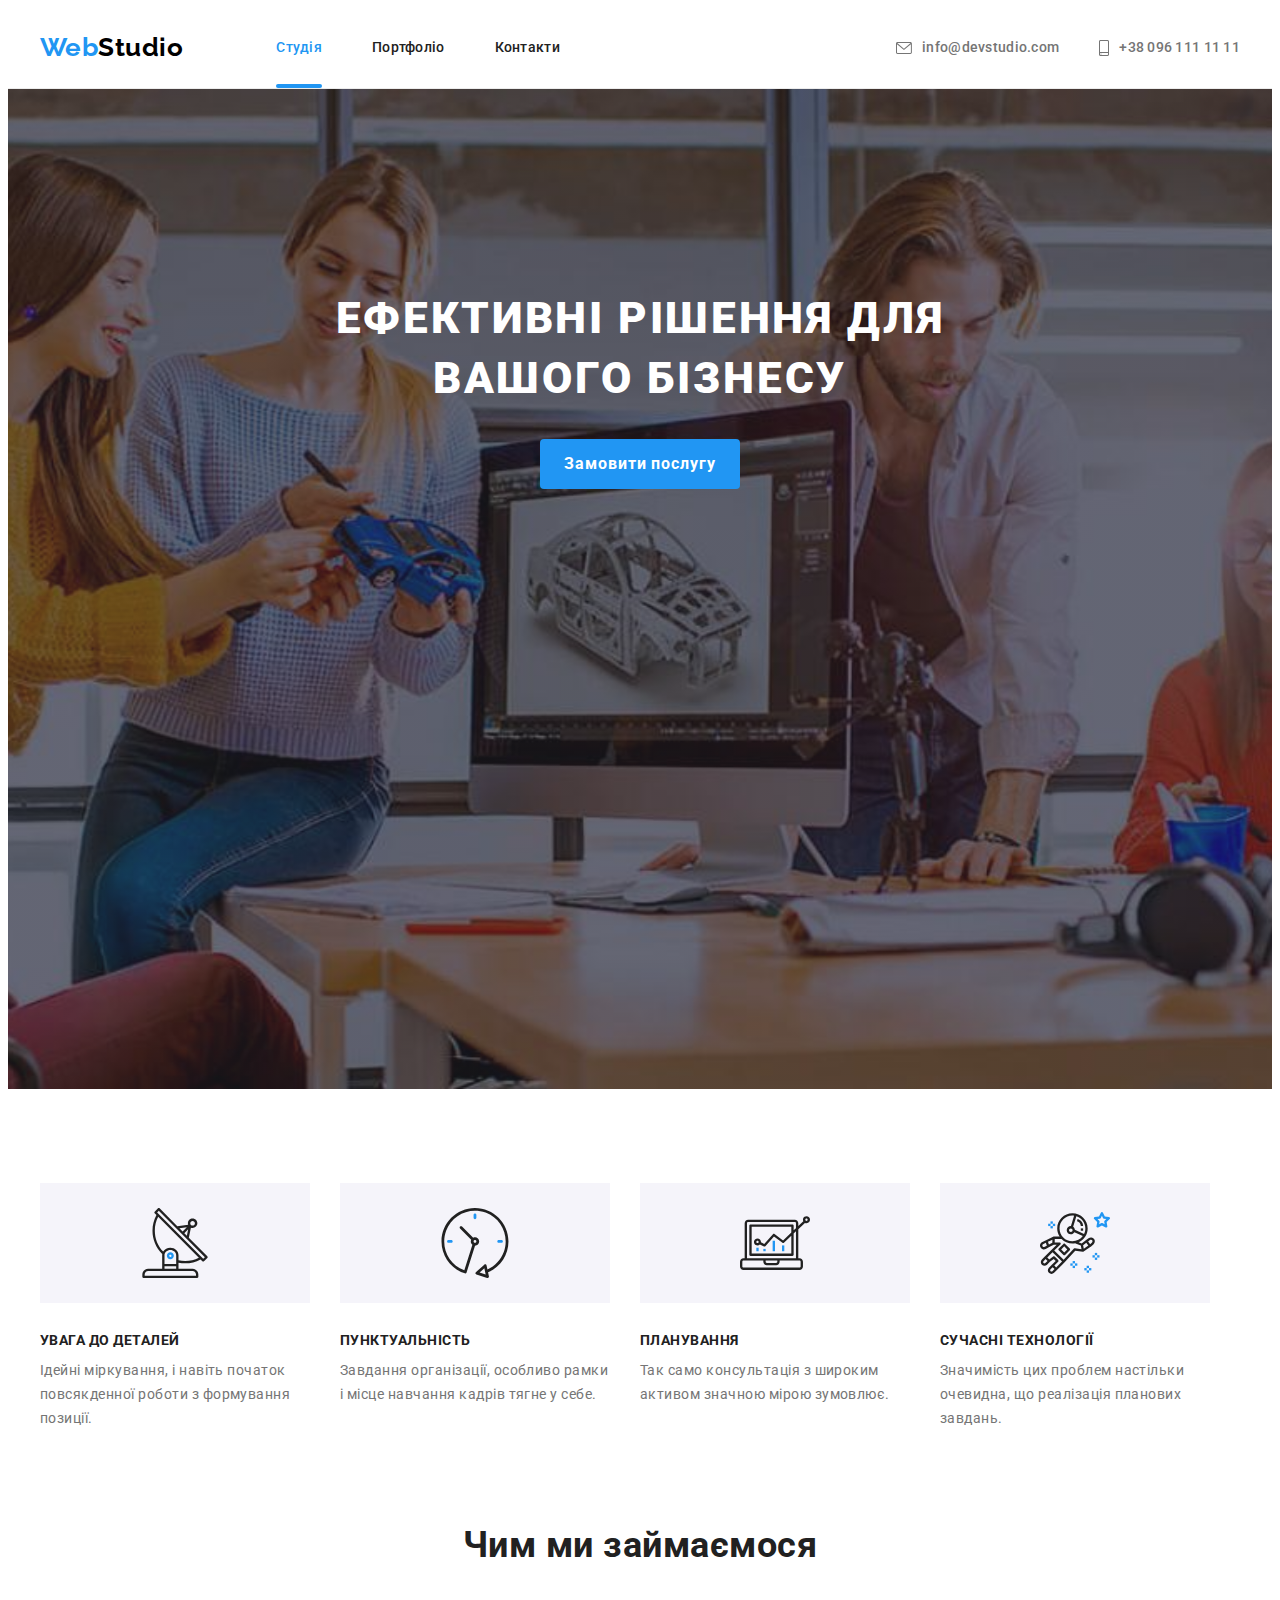
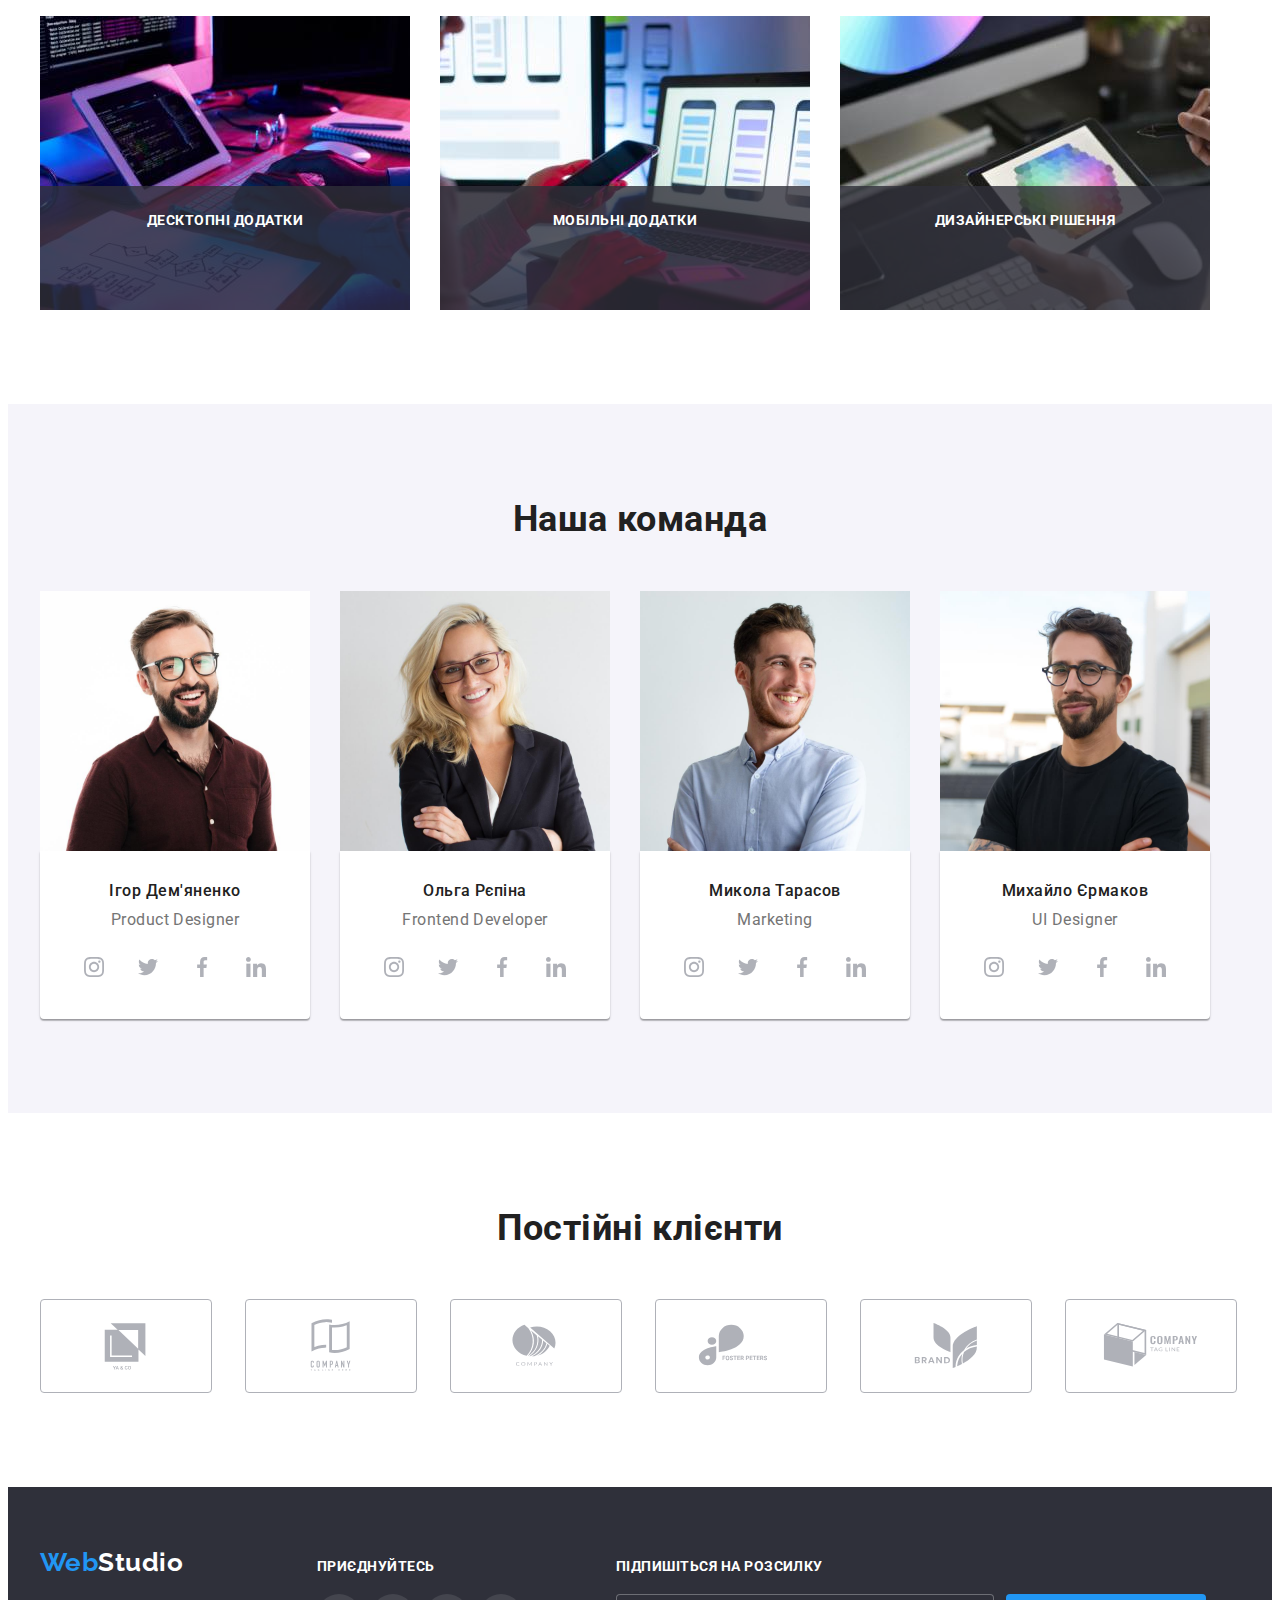
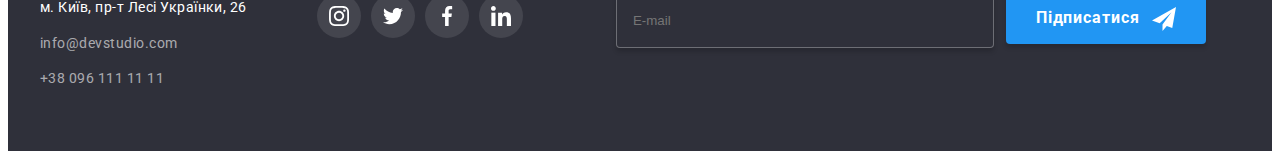
==== commit b5f28fae: "edits footer" ====
--- a/index.html
+++ b/index.html
@@ -525,20 +525,25 @@
             </li>
           </ul>
         </div>
-<!--підписка на розсилку-->
-<div class="subscription-container">
-  <p class="subscription-text">підпишіться на розсилку</p>
-  <form class="subscription-form">
-  <input type="email" name="email" class="subscription-input" placeholder="E-mail">
-<button type="submit" class="subscription-button"><span class="subscription-button-text">Підписатися</span> 
-  <svg width="24px" height="24px" class="send-icon">
-<use href="./images/icons.svg.svg#icon-icon-send"></use>
-  </svg>
-</button>
-  </form>
-</div>
-
-
+
+        <!--підписка на розсилку-->
+        <div class="subscription-container">
+          <p class="subscription-text">підпишіться на розсилку</p>
+          <form class="subscription-form">
+            <input
+              type="email"
+              name="email"
+              class="subscription-input"
+              placeholder="E-mail"
+            />
+            <button type="submit" class="subscription-button">
+              <span class="subscription-button-text">Підписатися</span>
+              <svg width="24px" height="24px" class="send-icon">
+                <use href="./images/icons.svg.svg#icon-icon-send"></use>
+              </svg>
+            </button>
+          </form>
+        </div>
       </div>
     </footer>
     <!-- бекдроп і модальне вікно -->
@@ -552,70 +557,77 @@
         <h2 class="modal-title">Залиште свої дані, ми вам передзвонимо</h2>
         <!--Форма-->
         <form class="form">
-        <!--ім'я-->
-      <div class="form-field-container">
-          <label class="form-field">Ім'я
-            <input
-              type="text"
-              name="name"
-              autofocus
-              placeholder=" "
-              class="form-input"
-            />
-        <svg class="icon" width="18px" height="18px">
-          <use href="./images/icons.svg.svg#icon-person-black"></use>
-        </svg>
-          </label>
+          <!--ім'я-->
+          <div class="form-field-container">
+            <label class="form-field"
+              >Ім'я
+              <input
+                type="text"
+                name="name"
+                autofocus
+                placeholder=" "
+                class="form-input"
+              />
+              <svg class="icon" width="18px" height="18px">
+                <use href="./images/icons.svg.svg#icon-person-black"></use>
+              </svg>
+            </label>
           </div>
 
           <!--Телефон-->
           <div class="form-field-container">
-          <label class="form-field">Телефон
-            <input type="tel" name="tel" class="form-input" placeholder=" " />
-            <svg class="icon" width="18px" height="18px">
-              <use href="./images/icons.svg.svg#icon-phone-black"></use>
-            </svg>
-          </label>
+            <label class="form-field"
+              >Телефон
+              <input type="tel" name="tel" class="form-input" placeholder=" " />
+              <svg class="icon" width="18px" height="18px">
+                <use href="./images/icons.svg.svg#icon-phone-black"></use>
+              </svg>
+            </label>
           </div>
 
           <!--Пошта-->
           <div class="form-field-container">
-          <label class="form-field">Пошта
-            <input
-              type="email"
-              name="mail"
-              autocomplete="on"
-              class="form-input"
-              placeholder=" "/>
+            <label class="form-field"
+              >Пошта
+              <input
+                type="email"
+                name="mail"
+                autocomplete="on"
+                class="form-input"
+                placeholder=" "
+              />
               <svg class="icon" width="18px" height="18px">
                 <use href="./images/icons.svg.svg#icon-email-black"></use>
               </svg>
-          </label>
+            </label>
           </div>
-        <!--коментар-->
-          <label class="form-field">Залиште коментар
+          <!--коментар-->
+          <label class="form-field"
+            >Залиште коментар
             <textarea
               name="comment"
               id="comment"
               rows="10"
               class="comment"
-              placeholder="Введіть текст"></textarea>
+              placeholder="Введіть текст"
+            ></textarea>
           </label>
 
-
-<div class="checkbox-field">
-  <input type="checkbox" class="checkbox" name="policy" id="policy">
-<svg width="16px" height="15px" class="checkbox-icon">
-  <use href="./images/icons.svg.svg#icon-icon-check"></use>
-</svg>
-  <label class="checkbox-label" for="policy">
-    Погоджуюсь з розсилкою та приймаю <a class="policy-link" href="#">Умови договору</a></label>
-</div>
-<div>
-<button class="button form-button" type="submit">Відправити</button>
-</div>
-</form>
-</div>
+          <div class="checkbox-field">
+            <input type="checkbox" class="checkbox" name="policy" id="policy" />
+            <svg width="16px" height="15px" class="checkbox-icon">
+              <use href="./images/icons.svg.svg#icon-icon-check"></use>
+            </svg>
+            <label class="checkbox-label" for="policy">
+              Погоджуюсь з розсилкою та приймаю
+              <a class="policy-link" href="#">Умови договору</a></label
+            >
+          </div>
+          <div>
+            <button class="button form-button" type="submit">Відправити</button>
+          </div>
+        </form>
+      </div>
     </div>
 
     <script src="./js/modal.js"></script>
--- a/css/styles.css
+++ b/css/styles.css
@@ -265,8 +265,6 @@
   text-align: center;
 }
 
-
-
 .button {
   font-family: "Roboto", sans-serif;
   cursor: pointer;
@@ -677,71 +675,77 @@
 .footer-contact:focus {
   color: var(--accent-color);
 }
- /* Підписка на розсилку */
- .subscription-container{
-padding: 0;
-margin-left: 93px;
- }
-
- .subscription-form{
-display: flex;
-gap: 12px;
- }
-
-.subscription-text{
-font-weight: 700;
-font-size: 14px;
-margin-bottom: 20px;
-color: var(--primary-button-color);
-text-transform: uppercase;
-}
-
-.subscription-input{
-width: 358px;
-height: 50px;
-border-radius: 4px;
-}
-
-.subscription-button-container{
-display: flex;
-align-items: center;
-justify-content: center;
-padding: 10px 28px;
-}
-
-.subscription-button{
-display: flex;
-align-items: center;
-justify-content: center;
-gap: 12px;
-flex-wrap: wrap;
-width: 200px;
-height: 50px;
-
-
-font-family: inherit;
-font-weight: 700;
-font-size: 16px;
-letter-spacing: 0.06em;
-line-height: 1.8;
-
-border-radius: 4px;
-border: none;
-color: var(--primary-button-color);
-background-color: var(--accent-color);
-cursor: pointer;
-
-box-shadow: 0px 4px 4px rgba(0, 0, 0, 0.15);
-transition: background-color var(--transition-time-main) var(--time-function);
+/* Підписка на розсилку */
+.subscription-container {
+  padding: 0;
+  margin-left: 93px;
+}
+
+.subscription-form {
+  display: flex;
+  gap: 12px;
+}
+
+.subscription-text {
+  font-weight: 700;
+  font-size: 14px;
+  margin-bottom: 20px;
+  color: var(--primary-button-color);
+  text-transform: uppercase;
+}
+
+.subscription-input {
+  padding-left: 16px;
+  width: 358px;
+  height: 50px;
+  border-radius: 4px;
+  background-color: var(--hero-background-color);
+  border: 1px solid rgba(255, 255, 255, 0.3);
+  box-shadow: 0px 4px 4px rgba(0, 0, 0, 0.15);
+  transition: border-color var(--transition-time-main) var(--time-function);
+}
+
+.subscription-input:hover,
+.subscription-input:focus {
+  border-color: var(--component-active-color);
+}
+
+.subscription-button-container {
+  display: flex;
+  align-items: center;
+  justify-content: center;
+  padding: 10px 28px;
+}
+
+.subscription-button {
+  display: flex;
+  align-items: center;
+  justify-content: center;
+  gap: 12px;
+  flex-wrap: wrap;
+  width: 200px;
+  height: 50px;
+
+  font-family: inherit;
+  font-weight: 700;
+  font-size: 16px;
+  letter-spacing: 0.06em;
+  line-height: 1.8;
+
+  border-radius: 4px;
+  border: none;
+  color: var(--primary-button-color);
+  background-color: var(--accent-color);
+  cursor: pointer;
+
+  box-shadow: 0px 4px 4px rgba(0, 0, 0, 0.15);
+  transition: background-color var(--transition-time-main) var(--time-function);
 }
 
 .subscription-button:focus,
-.subscription-button:hover{
-background-color: var(--component-active-color);
-}
-
-
-
+.subscription-button:hover {
+  background-color: var(--component-active-color);
+}
 
 /* портфоліо */
 
@@ -964,11 +968,11 @@
   transition: transform var(--transition-time-main) var(--time-function);
 }
 
-.modal-title{
-font-size: 20px;
-text-align: center;
-margin-bottom: 30px;
-color: var(--section-title-color);
+.modal-title {
+  font-size: 20px;
+  text-align: center;
+  margin-bottom: 30px;
+  color: var(--section-title-color);
 }
 
 .close-icon {
@@ -978,8 +982,7 @@
   transform: translate(-50%, -50%);
   fill: var(--logo-color);
   transition: fill var(--transition-time-main) var(--time-function);
-  }
-
+}
 
 .button-close {
   position: absolute;
@@ -992,59 +995,53 @@
   cursor: pointer;
   background-color: var(--primary-button-color);
 }
-  
+
 .close-icon:hover,
-.close-icon:focus{
-fill: var(--accent-color);
-}
-
-.form{
-
-}
-
-.form-field{
-display: flex;
-flex-direction: column;
-position: relative;
-margin-bottom: 4px;
-font-size: 12px;
-line-height: 1.16;
-}
-
-.form-field-container{
-position: relative;
-}
-
-.form-input{
-width: 100%;
-height: 40px;
-padding-top: 11px;
-padding-bottom: 11px;
-padding-left: 42px;
-margin-bottom: 28px;
-border: 1px solid rgba(33, 33, 33, 0.2);
-outline: none;
-
-transition: border-color var(--transition-time-main) var(--time-function);
-}
-
-
-
-.icon{
-position: absolute;
-top: 40%;
-transform: translateY(-40%);
-left: 12px;
-transition: var(--transition-time-main) var(--time-function);
-}
-
-
+.close-icon:focus {
+  fill: var(--accent-color);
+}
+
+.form {
+}
+
+.form-field {
+  display: flex;
+  flex-direction: column;
+  position: relative;
+  margin-bottom: 4px;
+  font-size: 12px;
+  line-height: 1.16;
+}
+
+.form-field-container {
+  position: relative;
+}
+
+.form-input {
+  width: 100%;
+  height: 40px;
+  padding-top: 11px;
+  padding-bottom: 11px;
+  padding-left: 42px;
+  margin-bottom: 28px;
+  border: 1px solid rgba(33, 33, 33, 0.2);
+  outline: none;
+
+  transition: border-color var(--transition-time-main) var(--time-function);
+}
+
+.icon {
+  position: absolute;
+  top: 40%;
+  transform: translateY(-40%);
+  left: 12px;
+  transition: var(--transition-time-main) var(--time-function);
+}
 
 .comment {
   padding: 12px 16px;
   margin-bottom: 20px;
 }
-
 
 textarea {
   width: 480px;
@@ -1052,58 +1049,57 @@
   resize: none;
 }
 
-.checkbox-field{
+.checkbox-field {
   display: flex;
   flex-direction: row;
   margin-bottom: 30px;
   gap: 8px;
 }
 
-.checkbox-label{
-font-size: 14px;
-}
-
-.form-button{
-display: block;
-margin-left: auto;
-margin-right: auto;
-width: 200px;
-height: 50px;
-padding: 10px 52px;
-text-align: center;
-
-font-family: "Roboto", sans-serif;
-font-weight: 700;
-font-size: 16px;
-letter-spacing: 0.06em;
-line-height: 1.8;
-
-border-radius: 4px;
-border: none; 
-color: var(--primary-button-color);
-background-color: var(--accent-color);
-
-box-shadow: 0px 4px 4px rgba(0, 0, 0, 0.15);
-
-transition: background-color var(--transition-time-main) var(--time-function);
+.checkbox-label {
+  font-size: 14px;
+}
+
+.form-button {
+  display: block;
+  margin-left: auto;
+  margin-right: auto;
+  width: 200px;
+  height: 50px;
+  padding: 10px 52px;
+  text-align: center;
+
+  font-family: "Roboto", sans-serif;
+  font-weight: 700;
+  font-size: 16px;
+  letter-spacing: 0.06em;
+  line-height: 1.8;
+
+  border-radius: 4px;
+  border: none;
+  color: var(--primary-button-color);
+  background-color: var(--accent-color);
+
+  box-shadow: 0px 4px 4px rgba(0, 0, 0, 0.15);
+
+  transition: background-color var(--transition-time-main) var(--time-function);
 }
 
 .form-button:hover,
-.form-button:focus{
-background-color: var(--component-active-color);
-}
-
-
-.form-field:focus-within> .icon {
+.form-button:focus {
+  background-color: var(--component-active-color);
+}
+
+.form-field:focus-within > .icon {
   fill: var(--accent-color);
 }
 
-.form-field:focus-within> .form-input {
-border-color: var(--accent-color);
-}
-
-.checkbox{
-position: absolute;
+.form-field:focus-within > .form-input {
+  border-color: var(--accent-color);
+}
+
+.checkbox {
+  position: absolute;
   width: 1px;
   height: 1px;
   margin: -1px;
@@ -1116,27 +1112,27 @@
   overflow: hidden;
 }
 
-.checkbox-field{
-display: flex;
-align-items: center;
-gap: 8px;
-}
-
-.checkbox-icon{
-margin-right: 8px;
-border: 2px solid var(--section-title-color);
-border-radius: 4px;
-fill: transparent;
-}
-
-.checkbox:checked + .checkbox-icon{
-fill: var(--primary-button-color);
-background-color: var(--accent-color);
-border-color: var(--accent-color);
-border-radius: 2px;
-}
-
-.policy-link{
-color: var(--accent-color);
-text-decoration: underline;
-}
+.checkbox-field {
+  display: flex;
+  align-items: center;
+  gap: 8px;
+}
+
+.checkbox-icon {
+  margin-right: 8px;
+  border: 2px solid var(--section-title-color);
+  border-radius: 4px;
+  fill: transparent;
+}
+
+.checkbox:checked + .checkbox-icon {
+  fill: var(--primary-button-color);
+  background-color: var(--accent-color);
+  border-color: var(--accent-color);
+  border-radius: 2px;
+}
+
+.policy-link {
+  color: var(--accent-color);
+  text-decoration: underline;
+}
--- a/css/styles.css
+++ b/css/styles.css
@@ -265,8 +265,6 @@
   text-align: center;
 }
 
-
-
 .button {
   font-family: "Roboto", sans-serif;
   cursor: pointer;
@@ -677,71 +675,77 @@
 .footer-contact:focus {
   color: var(--accent-color);
 }
- /* Підписка на розсилку */
- .subscription-container{
-padding: 0;
-margin-left: 93px;
- }
-
- .subscription-form{
-display: flex;
-gap: 12px;
- }
-
-.subscription-text{
-font-weight: 700;
-font-size: 14px;
-margin-bottom: 20px;
-color: var(--primary-button-color);
-text-transform: uppercase;
-}
-
-.subscription-input{
-width: 358px;
-height: 50px;
-border-radius: 4px;
-}
-
-.subscription-button-container{
-display: flex;
-align-items: center;
-justify-content: center;
-padding: 10px 28px;
-}
-
-.subscription-button{
-display: flex;
-align-items: center;
-justify-content: center;
-gap: 12px;
-flex-wrap: wrap;
-width: 200px;
-height: 50px;
-
-
-font-family: inherit;
-font-weight: 700;
-font-size: 16px;
-letter-spacing: 0.06em;
-line-height: 1.8;
-
-border-radius: 4px;
-border: none;
-color: var(--primary-button-color);
-background-color: var(--accent-color);
-cursor: pointer;
-
-box-shadow: 0px 4px 4px rgba(0, 0, 0, 0.15);
-transition: background-color var(--transition-time-main) var(--time-function);
+/* Підписка на розсилку */
+.subscription-container {
+  padding: 0;
+  margin-left: 93px;
+}
+
+.subscription-form {
+  display: flex;
+  gap: 12px;
+}
+
+.subscription-text {
+  font-weight: 700;
+  font-size: 14px;
+  margin-bottom: 20px;
+  color: var(--primary-button-color);
+  text-transform: uppercase;
+}
+
+.subscription-input {
+  padding-left: 16px;
+  width: 358px;
+  height: 50px;
+  border-radius: 4px;
+  background-color: var(--hero-background-color);
+  border: 1px solid rgba(255, 255, 255, 0.3);
+  box-shadow: 0px 4px 4px rgba(0, 0, 0, 0.15);
+  transition: border-color var(--transition-time-main) var(--time-function);
+}
+
+.subscription-input:hover,
+.subscription-input:focus {
+  border-color: var(--component-active-color);
+}
+
+.subscription-button-container {
+  display: flex;
+  align-items: center;
+  justify-content: center;
+  padding: 10px 28px;
+}
+
+.subscription-button {
+  display: flex;
+  align-items: center;
+  justify-content: center;
+  gap: 12px;
+  flex-wrap: wrap;
+  width: 200px;
+  height: 50px;
+
+  font-family: inherit;
+  font-weight: 700;
+  font-size: 16px;
+  letter-spacing: 0.06em;
+  line-height: 1.8;
+
+  border-radius: 4px;
+  border: none;
+  color: var(--primary-button-color);
+  background-color: var(--accent-color);
+  cursor: pointer;
+
+  box-shadow: 0px 4px 4px rgba(0, 0, 0, 0.15);
+  transition: background-color var(--transition-time-main) var(--time-function);
 }
 
 .subscription-button:focus,
-.subscription-button:hover{
-background-color: var(--component-active-color);
-}
-
-
-
+.subscription-button:hover {
+  background-color: var(--component-active-color);
+}
 
 /* портфоліо */
 
@@ -964,11 +968,11 @@
   transition: transform var(--transition-time-main) var(--time-function);
 }
 
-.modal-title{
-font-size: 20px;
-text-align: center;
-margin-bottom: 30px;
-color: var(--section-title-color);
+.modal-title {
+  font-size: 20px;
+  text-align: center;
+  margin-bottom: 30px;
+  color: var(--section-title-color);
 }
 
 .close-icon {
@@ -978,8 +982,7 @@
   transform: translate(-50%, -50%);
   fill: var(--logo-color);
   transition: fill var(--transition-time-main) var(--time-function);
-  }
-
+}
 
 .button-close {
   position: absolute;
@@ -992,59 +995,53 @@
   cursor: pointer;
   background-color: var(--primary-button-color);
 }
-  
+
 .close-icon:hover,
-.close-icon:focus{
-fill: var(--accent-color);
-}
-
-.form{
-
-}
-
-.form-field{
-display: flex;
-flex-direction: column;
-position: relative;
-margin-bottom: 4px;
-font-size: 12px;
-line-height: 1.16;
-}
-
-.form-field-container{
-position: relative;
-}
-
-.form-input{
-width: 100%;
-height: 40px;
-padding-top: 11px;
-padding-bottom: 11px;
-padding-left: 42px;
-margin-bottom: 28px;
-border: 1px solid rgba(33, 33, 33, 0.2);
-outline: none;
-
-transition: border-color var(--transition-time-main) var(--time-function);
-}
-
-
-
-.icon{
-position: absolute;
-top: 40%;
-transform: translateY(-40%);
-left: 12px;
-transition: var(--transition-time-main) var(--time-function);
-}
-
-
+.close-icon:focus {
+  fill: var(--accent-color);
+}
+
+.form {
+}
+
+.form-field {
+  display: flex;
+  flex-direction: column;
+  position: relative;
+  margin-bottom: 4px;
+  font-size: 12px;
+  line-height: 1.16;
+}
+
+.form-field-container {
+  position: relative;
+}
+
+.form-input {
+  width: 100%;
+  height: 40px;
+  padding-top: 11px;
+  padding-bottom: 11px;
+  padding-left: 42px;
+  margin-bottom: 28px;
+  border: 1px solid rgba(33, 33, 33, 0.2);
+  outline: none;
+
+  transition: border-color var(--transition-time-main) var(--time-function);
+}
+
+.icon {
+  position: absolute;
+  top: 40%;
+  transform: translateY(-40%);
+  left: 12px;
+  transition: var(--transition-time-main) var(--time-function);
+}
 
 .comment {
   padding: 12px 16px;
   margin-bottom: 20px;
 }
-
 
 textarea {
   width: 480px;
@@ -1052,58 +1049,57 @@
   resize: none;
 }
 
-.checkbox-field{
+.checkbox-field {
   display: flex;
   flex-direction: row;
   margin-bottom: 30px;
   gap: 8px;
 }
 
-.checkbox-label{
-font-size: 14px;
-}
-
-.form-button{
-display: block;
-margin-left: auto;
-margin-right: auto;
-width: 200px;
-height: 50px;
-padding: 10px 52px;
-text-align: center;
-
-font-family: "Roboto", sans-serif;
-font-weight: 700;
-font-size: 16px;
-letter-spacing: 0.06em;
-line-height: 1.8;
-
-border-radius: 4px;
-border: none; 
-color: var(--primary-button-color);
-background-color: var(--accent-color);
-
-box-shadow: 0px 4px 4px rgba(0, 0, 0, 0.15);
-
-transition: background-color var(--transition-time-main) var(--time-function);
+.checkbox-label {
+  font-size: 14px;
+}
+
+.form-button {
+  display: block;
+  margin-left: auto;
+  margin-right: auto;
+  width: 200px;
+  height: 50px;
+  padding: 10px 52px;
+  text-align: center;
+
+  font-family: "Roboto", sans-serif;
+  font-weight: 700;
+  font-size: 16px;
+  letter-spacing: 0.06em;
+  line-height: 1.8;
+
+  border-radius: 4px;
+  border: none;
+  color: var(--primary-button-color);
+  background-color: var(--accent-color);
+
+  box-shadow: 0px 4px 4px rgba(0, 0, 0, 0.15);
+
+  transition: background-color var(--transition-time-main) var(--time-function);
 }
 
 .form-button:hover,
-.form-button:focus{
-background-color: var(--component-active-color);
-}
-
-
-.form-field:focus-within> .icon {
+.form-button:focus {
+  background-color: var(--component-active-color);
+}
+
+.form-field:focus-within > .icon {
   fill: var(--accent-color);
 }
 
-.form-field:focus-within> .form-input {
-border-color: var(--accent-color);
-}
-
-.checkbox{
-position: absolute;
+.form-field:focus-within > .form-input {
+  border-color: var(--accent-color);
+}
+
+.checkbox {
+  position: absolute;
   width: 1px;
   height: 1px;
   margin: -1px;
@@ -1116,27 +1112,27 @@
   overflow: hidden;
 }
 
-.checkbox-field{
-display: flex;
-align-items: center;
-gap: 8px;
-}
-
-.checkbox-icon{
-margin-right: 8px;
-border: 2px solid var(--section-title-color);
-border-radius: 4px;
-fill: transparent;
-}
-
-.checkbox:checked + .checkbox-icon{
-fill: var(--primary-button-color);
-background-color: var(--accent-color);
-border-color: var(--accent-color);
-border-radius: 2px;
-}
-
-.policy-link{
-color: var(--accent-color);
-text-decoration: underline;
-}
+.checkbox-field {
+  display: flex;
+  align-items: center;
+  gap: 8px;
+}
+
+.checkbox-icon {
+  margin-right: 8px;
+  border: 2px solid var(--section-title-color);
+  border-radius: 4px;
+  fill: transparent;
+}
+
+.checkbox:checked + .checkbox-icon {
+  fill: var(--primary-button-color);
+  background-color: var(--accent-color);
+  border-color: var(--accent-color);
+  border-radius: 2px;
+}
+
+.policy-link {
+  color: var(--accent-color);
+  text-decoration: underline;
+}
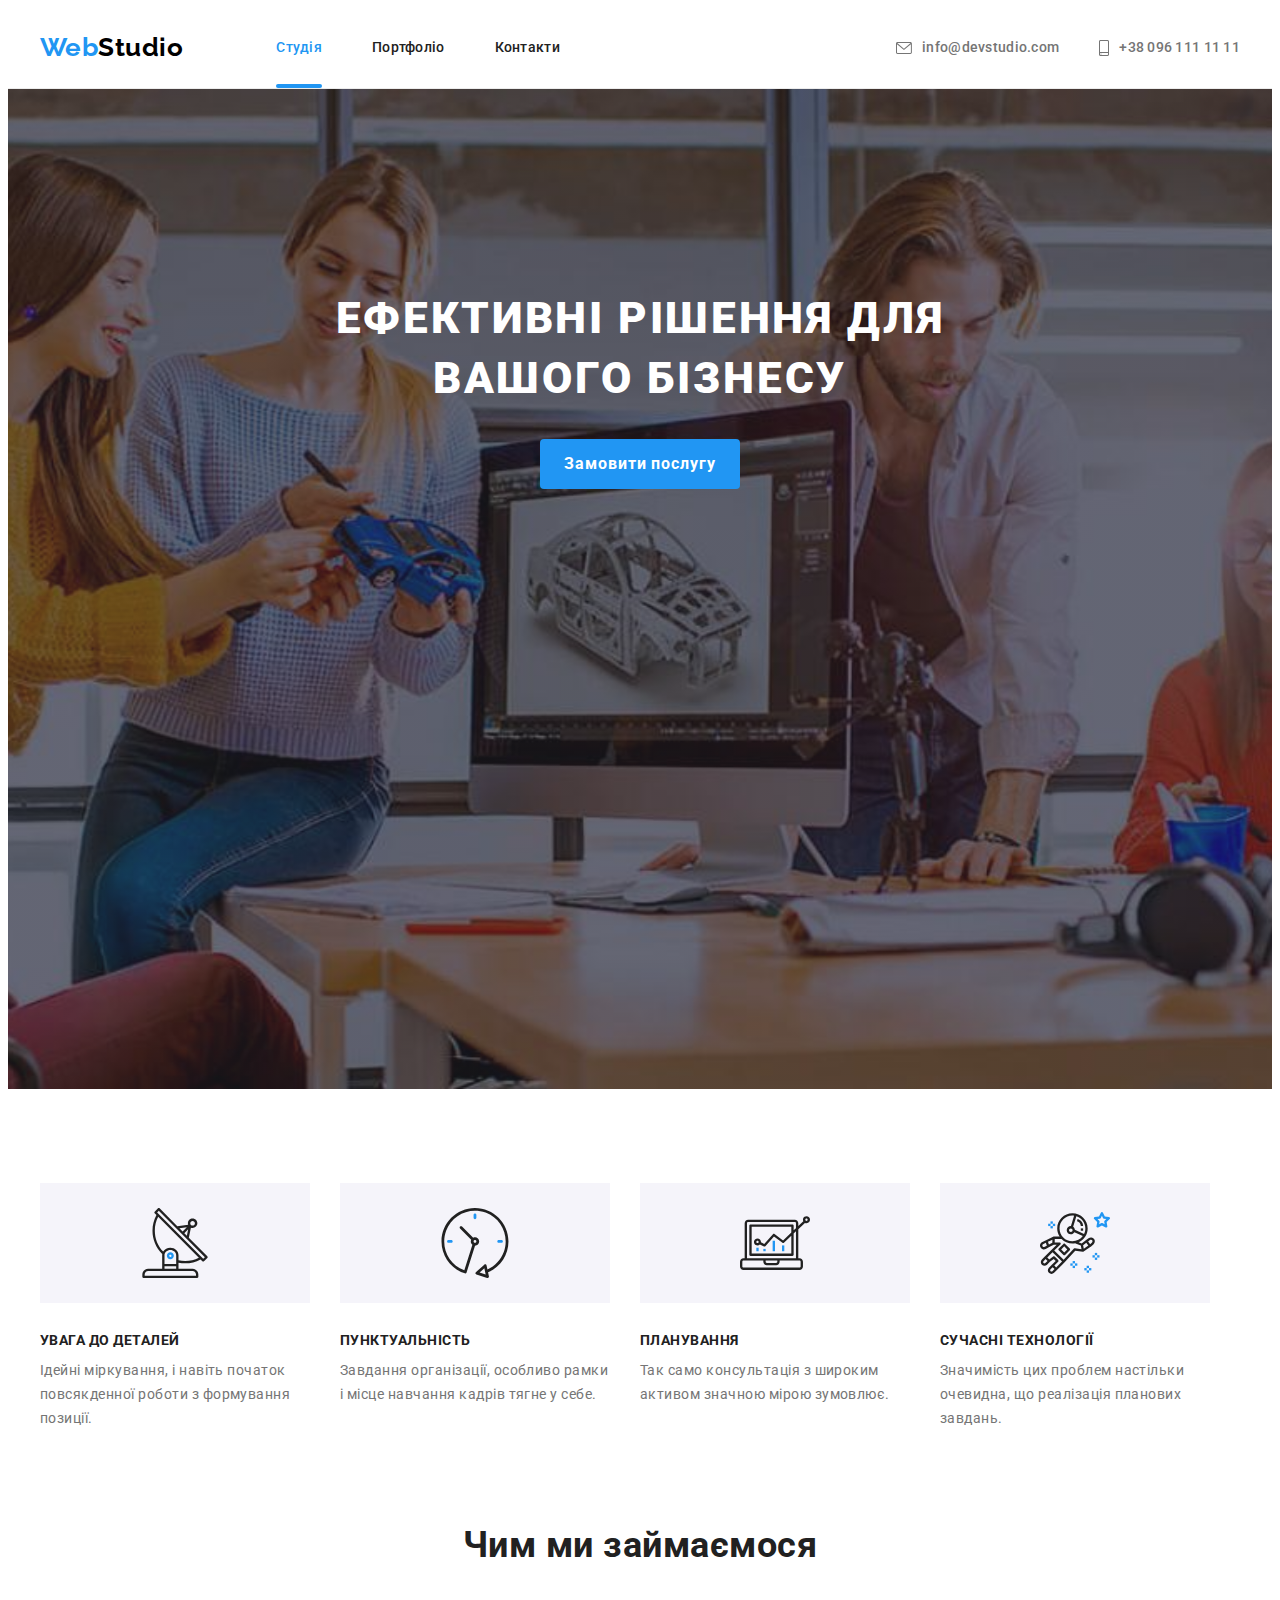
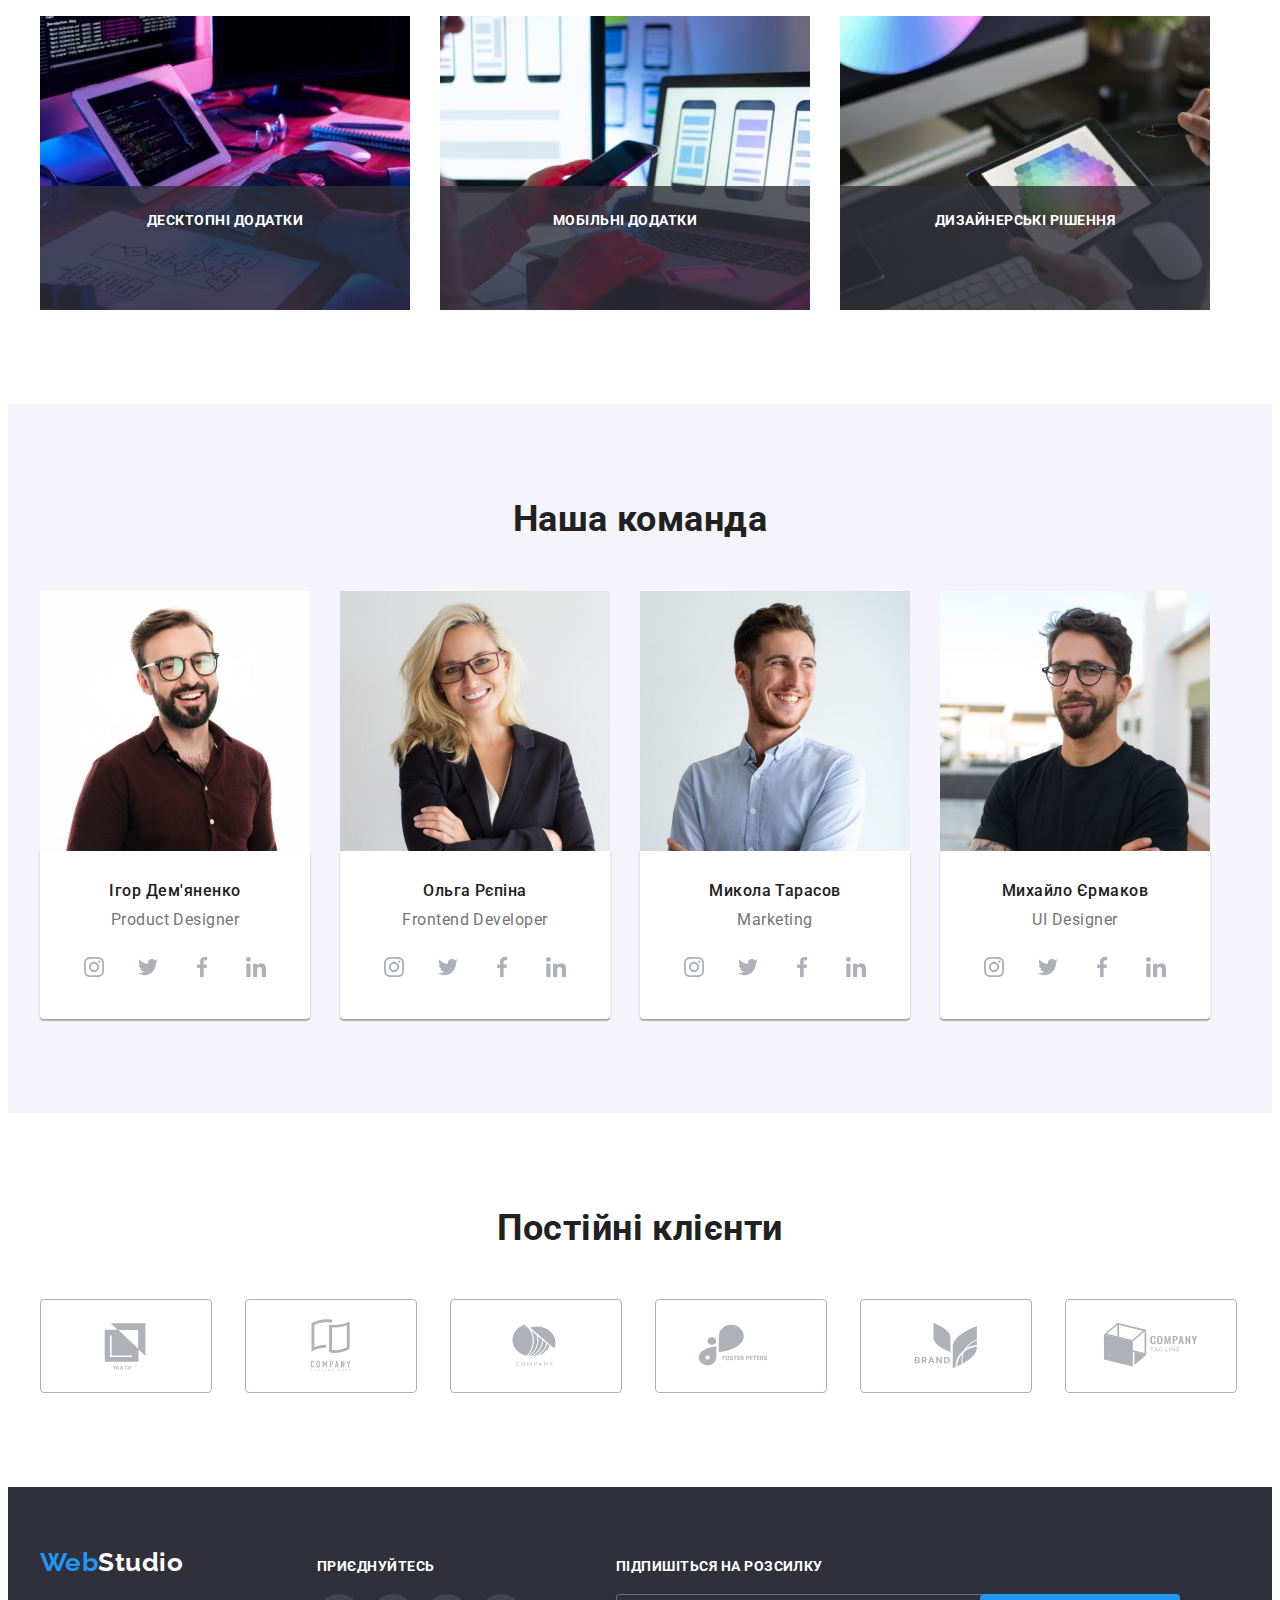
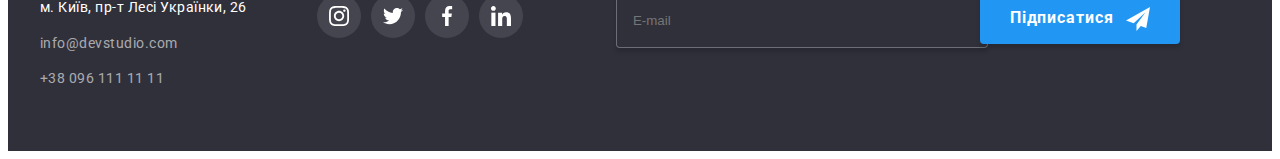
==== commit 18a79f52: "edits forms after second feedback" ====
--- a/index.html
+++ b/index.html
@@ -530,12 +530,9 @@
         <div class="subscription-container">
           <p class="subscription-text">підпишіться на розсилку</p>
           <form class="subscription-form">
-            <input
-              type="email"
-              name="email"
-              class="subscription-input"
-              placeholder="E-mail"
-            />
+            <label class="subscription-label">
+              <input type="email" name="email" class="subscription-input" placeholder="E-mail"/>
+            </label>
             <button type="submit" class="subscription-button">
               <span class="subscription-button-text">Підписатися</span>
               <svg width="24px" height="24px" class="send-icon">
@@ -560,7 +557,7 @@
           <!--ім'я-->
           <div class="form-field-container">
             <label class="form-field"
-              >Ім'я
+              > <span class="label-text">Ім'я</span>
               <input
                 type="text"
                 name="name"
@@ -577,7 +574,7 @@
           <!--Телефон-->
           <div class="form-field-container">
             <label class="form-field"
-              >Телефон
+              ><span class="label-text">Телефон</span>
               <input type="tel" name="tel" class="form-input" placeholder=" " />
               <svg class="icon" width="18px" height="18px">
                 <use href="./images/icons.svg.svg#icon-phone-black"></use>
@@ -588,7 +585,7 @@
           <!--Пошта-->
           <div class="form-field-container">
             <label class="form-field"
-              >Пошта
+              ><span class="label-text">Пошта</span>
               <input
                 type="email"
                 name="mail"
@@ -601,9 +598,10 @@
               </svg>
             </label>
           </div>
+
           <!--коментар-->
-          <label class="form-field"
-            >Залиште коментар
+          <label class="form-field comment-label">
+            <span class="label-text">Коментар</span>
             <textarea
               name="comment"
               id="comment"
@@ -623,9 +621,7 @@
               <a class="policy-link" href="#">Умови договору</a></label
             >
           </div>
-          <div>
-            <button class="button form-button" type="submit">Відправити</button>
-          </div>
+          <button class="button form-button" type="submit">Відправити</button>
         </form>
       </div>
     </div>
--- a/css/styles.css
+++ b/css/styles.css
@@ -694,21 +694,27 @@
   text-transform: uppercase;
 }
 
-.subscription-input {
-  padding-left: 16px;
-  width: 358px;
-  height: 50px;
-  border-radius: 4px;
-  background-color: var(--hero-background-color);
-  border: 1px solid rgba(255, 255, 255, 0.3);
-  box-shadow: 0px 4px 4px rgba(0, 0, 0, 0.15);
-  transition: border-color var(--transition-time-main) var(--time-function);
+.subscription-label{
+width: 352px;
+height: 50px;
+}
+
+.subscription-input{
+width: 100%;
+height: 100%;
+padding-left: 16px;
+background-color: var(--hero-background-color);
+border: 1px solid rgba(255, 255, 255, 0.3);
+border-radius: 4px;
+box-shadow: 0px 4px 4px rgba(0, 0, 0, 0.15);
+transition: border-color var(--transition-time-main) var(--time-function);
 }
 
 .subscription-input:hover,
 .subscription-input:focus {
   border-color: var(--component-active-color);
 }
+
 
 .subscription-button-container {
   display: flex;
@@ -956,8 +962,8 @@
   position: absolute;
   top: 50%;
   left: 50%;
-  min-width: 528px;
-  min-height: 581px;
+  max-width: 528px;
+  max-height: 581px;
   padding: 40px;
   border-radius: 4px;
   background-color: var(--primary-button-color);
@@ -971,21 +977,20 @@
 .modal-title {
   font-size: 20px;
   text-align: center;
-  margin-bottom: 30px;
+  margin-top: 0;
+  margin-bottom: 12px;
   color: var(--section-title-color);
 }
 
 .close-icon {
-  position: absolute;
-  top: 50%;
-  left: 50%;
-  transform: translate(-50%, -50%);
-  fill: var(--logo-color);
-  transition: fill var(--transition-time-main) var(--time-function);
+display: flex;
 }
 
 .button-close {
   position: absolute;
+  display: flex;
+  align-items: center;
+  justify-content: center;
   top: 8px;
   right: 8px;
   width: 30px;
@@ -994,27 +999,42 @@
   border-radius: 50%;
   cursor: pointer;
   background-color: var(--primary-button-color);
-}
-
-.close-icon:hover,
-.close-icon:focus {
+  fill: var(--logo-color);
+  transition: fill var(--transition-time-main) var(--time-function);
+}
+
+.button-close:hover,
+.button-close:focus {
   fill: var(--accent-color);
 }
 
-.form {
+.form{
+margin: 0;
+}
+
+.form-field-container{
+  margin-bottom: 10px;
 }
 
 .form-field {
   display: flex;
   flex-direction: column;
   position: relative;
-  margin-bottom: 4px;
   font-size: 12px;
   line-height: 1.16;
 }
 
+.form-field:nth-child(4) {
+  margin-bottom: 0;
+}
+
 .form-field-container {
   position: relative;
+  width: 448px;
+}
+
+.label-text{
+margin-bottom: 4px;
 }
 
 .form-input {
@@ -1023,8 +1043,8 @@
   padding-top: 11px;
   padding-bottom: 11px;
   padding-left: 42px;
-  margin-bottom: 28px;
   border: 1px solid rgba(33, 33, 33, 0.2);
+  border-radius: 4px;
   outline: none;
 
   transition: border-color var(--transition-time-main) var(--time-function);
@@ -1032,25 +1052,37 @@
 
 .icon {
   position: absolute;
-  top: 40%;
-  transform: translateY(-40%);
+  top: 65%;
+  transform: translateY(-50%);
   left: 12px;
   transition: var(--transition-time-main) var(--time-function);
 }
 
 .comment {
+  width: 100%;
+  height: 100%;
+  margin-top: 4px;
+  resize: none;
   padding: 12px 16px;
-  margin-bottom: 20px;
-}
-
-textarea {
-  width: 480px;
-  height: 120px;
-  resize: none;
-}
+  border: 1px solid rgba(33, 33, 33, 0.2);
+  border-radius: 4px;
+  outline: none;
+}
+.form-field.comment-label{
+width: 448px;
+height: 120px;
+margin-bottom: 20px;
+}
+
+.comment::placeholder{
+font-size: 12px;
+line-height: 1.2;
+color: rgba(117, 117, 117, 0.5);
+}
+
 
 .checkbox-field {
-  display: flex;
+  display: inline-flex;
   flex-direction: row;
   margin-bottom: 30px;
   gap: 8px;
@@ -1121,15 +1153,19 @@
 .checkbox-icon {
   margin-right: 8px;
   border: 2px solid var(--section-title-color);
-  border-radius: 4px;
   fill: transparent;
+  margin-left: 12px;
+  transition: fill background-color border-color var(--transition-time-main) var(--time-function);
+}
+
+.checkbox-label{
+margin-right: 11px;
 }
 
 .checkbox:checked + .checkbox-icon {
   fill: var(--primary-button-color);
   background-color: var(--accent-color);
   border-color: var(--accent-color);
-  border-radius: 2px;
 }
 
 .policy-link {
--- a/css/styles.css
+++ b/css/styles.css
@@ -694,21 +694,27 @@
   text-transform: uppercase;
 }
 
-.subscription-input {
-  padding-left: 16px;
-  width: 358px;
-  height: 50px;
-  border-radius: 4px;
-  background-color: var(--hero-background-color);
-  border: 1px solid rgba(255, 255, 255, 0.3);
-  box-shadow: 0px 4px 4px rgba(0, 0, 0, 0.15);
-  transition: border-color var(--transition-time-main) var(--time-function);
+.subscription-label{
+width: 352px;
+height: 50px;
+}
+
+.subscription-input{
+width: 100%;
+height: 100%;
+padding-left: 16px;
+background-color: var(--hero-background-color);
+border: 1px solid rgba(255, 255, 255, 0.3);
+border-radius: 4px;
+box-shadow: 0px 4px 4px rgba(0, 0, 0, 0.15);
+transition: border-color var(--transition-time-main) var(--time-function);
 }
 
 .subscription-input:hover,
 .subscription-input:focus {
   border-color: var(--component-active-color);
 }
+
 
 .subscription-button-container {
   display: flex;
@@ -956,8 +962,8 @@
   position: absolute;
   top: 50%;
   left: 50%;
-  min-width: 528px;
-  min-height: 581px;
+  max-width: 528px;
+  max-height: 581px;
   padding: 40px;
   border-radius: 4px;
   background-color: var(--primary-button-color);
@@ -971,21 +977,20 @@
 .modal-title {
   font-size: 20px;
   text-align: center;
-  margin-bottom: 30px;
+  margin-top: 0;
+  margin-bottom: 12px;
   color: var(--section-title-color);
 }
 
 .close-icon {
-  position: absolute;
-  top: 50%;
-  left: 50%;
-  transform: translate(-50%, -50%);
-  fill: var(--logo-color);
-  transition: fill var(--transition-time-main) var(--time-function);
+display: flex;
 }
 
 .button-close {
   position: absolute;
+  display: flex;
+  align-items: center;
+  justify-content: center;
   top: 8px;
   right: 8px;
   width: 30px;
@@ -994,27 +999,42 @@
   border-radius: 50%;
   cursor: pointer;
   background-color: var(--primary-button-color);
-}
-
-.close-icon:hover,
-.close-icon:focus {
+  fill: var(--logo-color);
+  transition: fill var(--transition-time-main) var(--time-function);
+}
+
+.button-close:hover,
+.button-close:focus {
   fill: var(--accent-color);
 }
 
-.form {
+.form{
+margin: 0;
+}
+
+.form-field-container{
+  margin-bottom: 10px;
 }
 
 .form-field {
   display: flex;
   flex-direction: column;
   position: relative;
-  margin-bottom: 4px;
   font-size: 12px;
   line-height: 1.16;
 }
 
+.form-field:nth-child(4) {
+  margin-bottom: 0;
+}
+
 .form-field-container {
   position: relative;
+  width: 448px;
+}
+
+.label-text{
+margin-bottom: 4px;
 }
 
 .form-input {
@@ -1023,8 +1043,8 @@
   padding-top: 11px;
   padding-bottom: 11px;
   padding-left: 42px;
-  margin-bottom: 28px;
   border: 1px solid rgba(33, 33, 33, 0.2);
+  border-radius: 4px;
   outline: none;
 
   transition: border-color var(--transition-time-main) var(--time-function);
@@ -1032,25 +1052,37 @@
 
 .icon {
   position: absolute;
-  top: 40%;
-  transform: translateY(-40%);
+  top: 65%;
+  transform: translateY(-50%);
   left: 12px;
   transition: var(--transition-time-main) var(--time-function);
 }
 
 .comment {
+  width: 100%;
+  height: 100%;
+  margin-top: 4px;
+  resize: none;
   padding: 12px 16px;
-  margin-bottom: 20px;
-}
-
-textarea {
-  width: 480px;
-  height: 120px;
-  resize: none;
-}
+  border: 1px solid rgba(33, 33, 33, 0.2);
+  border-radius: 4px;
+  outline: none;
+}
+.form-field.comment-label{
+width: 448px;
+height: 120px;
+margin-bottom: 20px;
+}
+
+.comment::placeholder{
+font-size: 12px;
+line-height: 1.2;
+color: rgba(117, 117, 117, 0.5);
+}
+
 
 .checkbox-field {
-  display: flex;
+  display: inline-flex;
   flex-direction: row;
   margin-bottom: 30px;
   gap: 8px;
@@ -1121,15 +1153,19 @@
 .checkbox-icon {
   margin-right: 8px;
   border: 2px solid var(--section-title-color);
-  border-radius: 4px;
   fill: transparent;
+  margin-left: 12px;
+  transition: fill background-color border-color var(--transition-time-main) var(--time-function);
+}
+
+.checkbox-label{
+margin-right: 11px;
 }
 
 .checkbox:checked + .checkbox-icon {
   fill: var(--primary-button-color);
   background-color: var(--accent-color);
   border-color: var(--accent-color);
-  border-radius: 2px;
 }
 
 .policy-link {
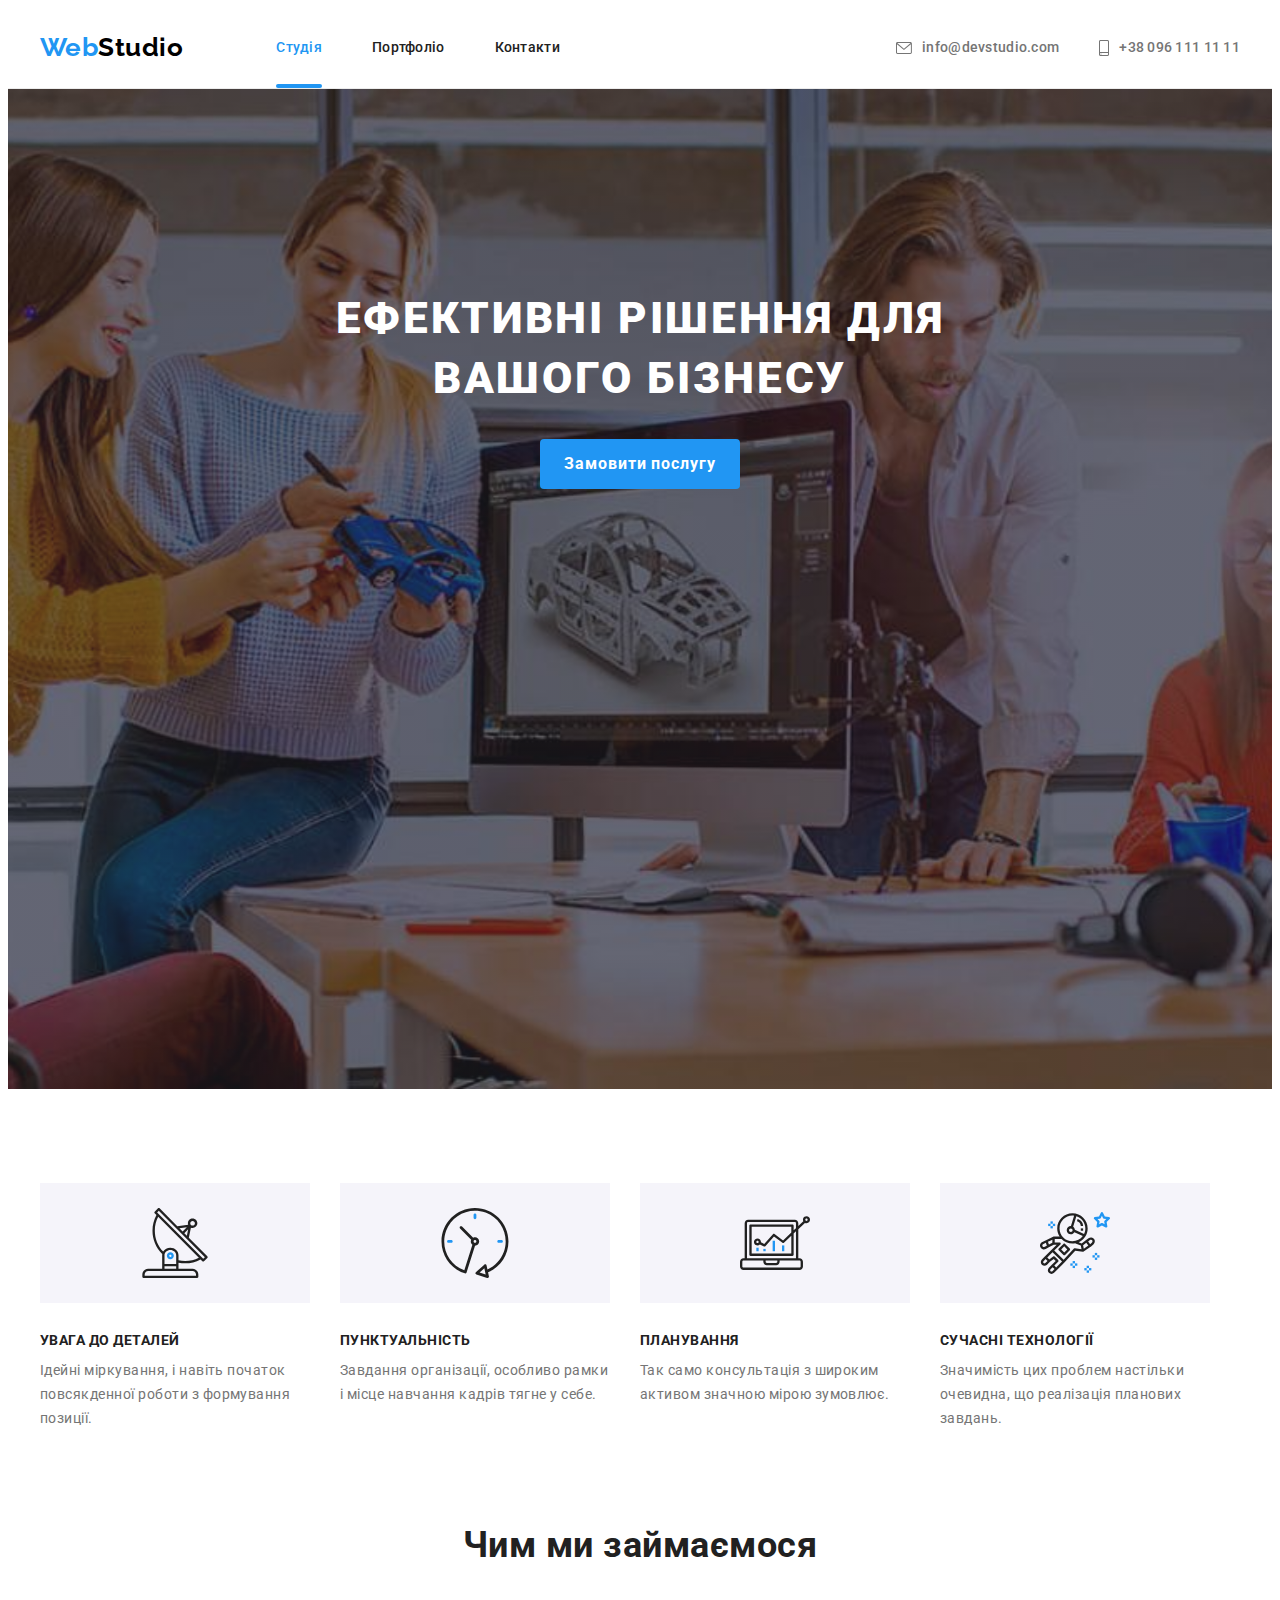
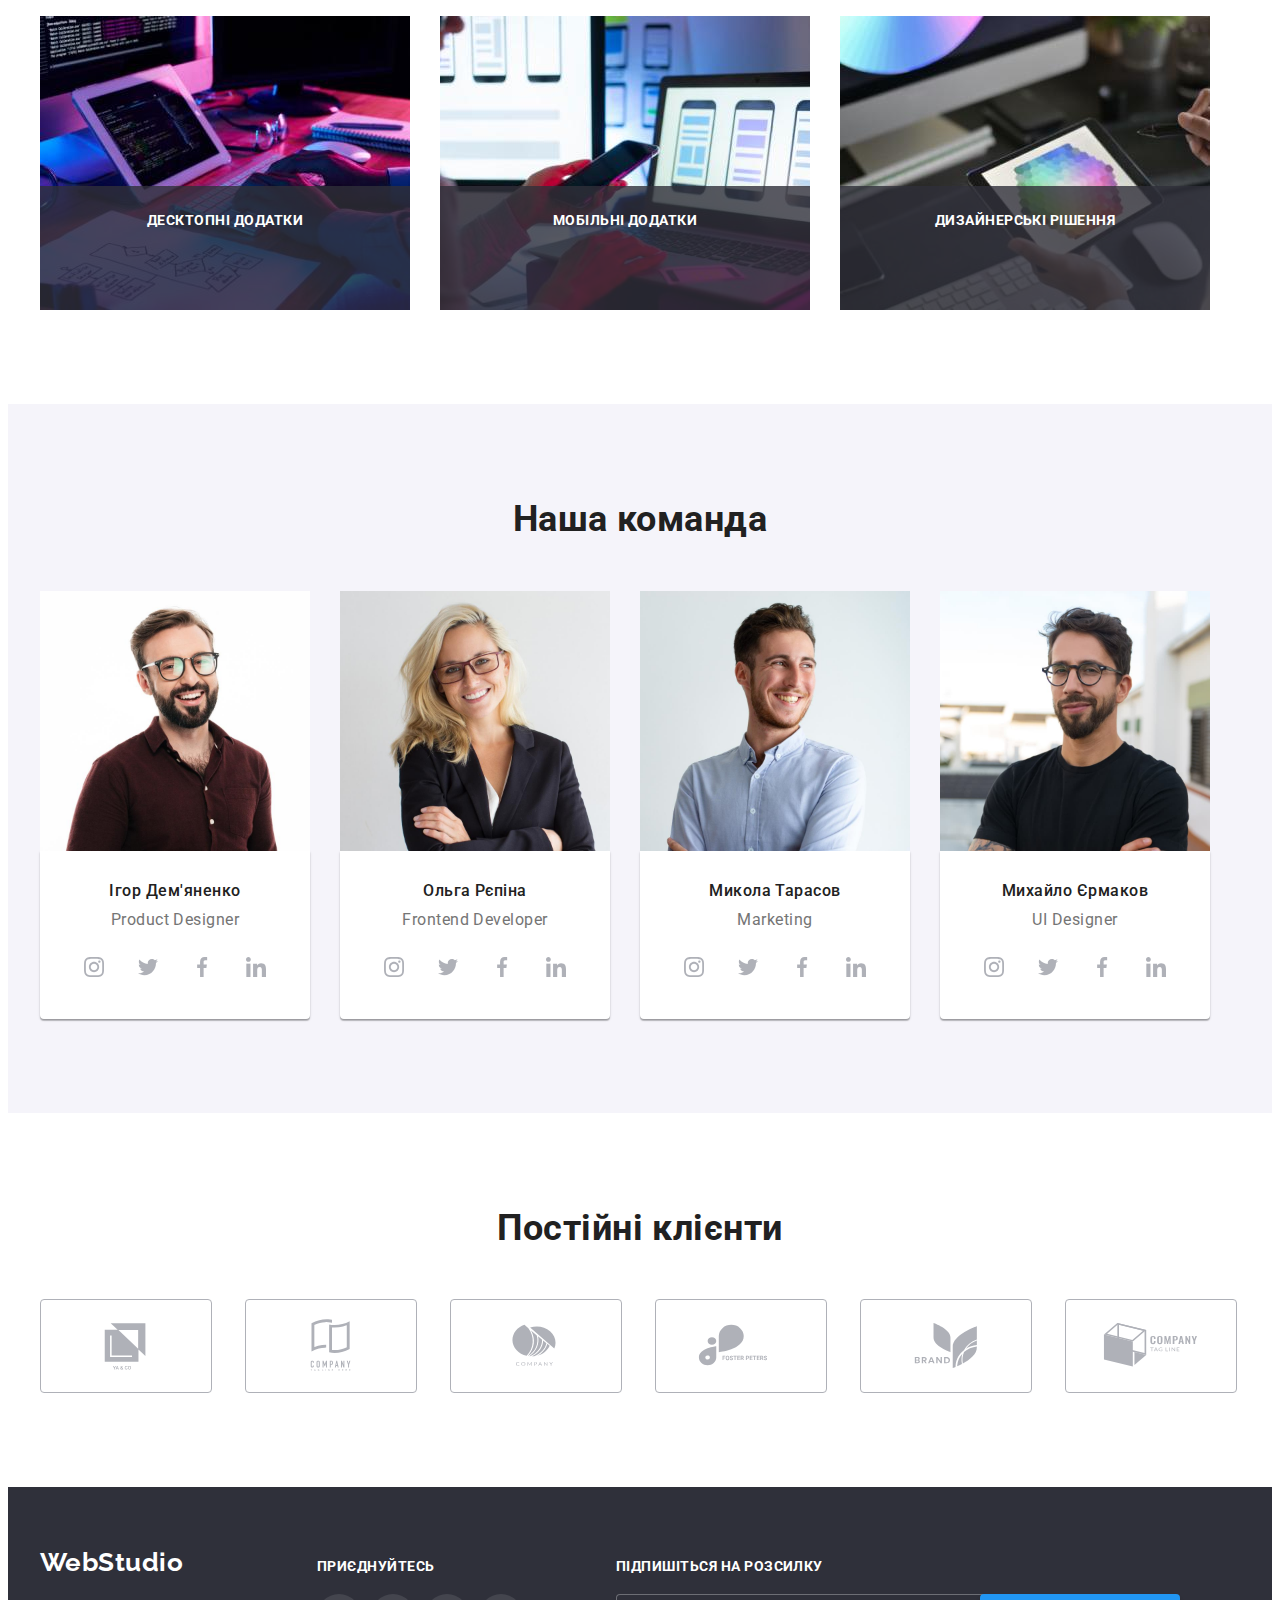
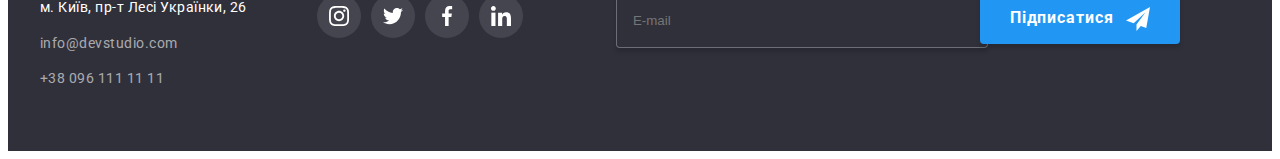
==== commit 74da2fd5: "edits header according to BEM" ====
--- a/index.html
+++ b/index.html
@@ -26,37 +26,35 @@
     <!--header-->
     <header class="header">
       <!--main navigation-->
-      <div class="container header">
+      <div class="container container--header">
         <nav class="main-nav">
-          <a class="logo-header" lang="en" href="index.html">
-            <span class="logo-part">Web</span>Studio</a
+          <a class="main-nav--logo-header" lang="en" href="index.html">
+            <span class="main-nav--logo-label">Web</span>Studio</a
           >
 
           <ul class="site-nav list">
-            <li class="item"><a class="link current" href="#">Студія</a></li>
-
-            <li class="item">
-              <a class="link" href="./portfolio.html">Портфоліо</a>
-            </li>
-            <li class="item"><a class="link" href="#">Контакти</a></li>
+            <li class="site-nav--item"><a class="site-nav--link site-nav--link--current" href="#">Студія</a></li>
+
+            <li class="site-nav--item">
+              <a class="site-nav--link" href="./portfolio.html">Портфоліо</a>
+            </li>
+            <li class="site-nav--item"><a class="site-nav--link" href="#">Контакти</a></li>
           </ul>
         </nav>
-        <ul class="contacts list">
-          <li class="item">
-            <a class="link" lang="en" href="mailto:info@devstudio.com">
-              <svg width="16px" height="12px" class="contact-icon">
-                <use href="./images/icons.svg.svg#icon-envelope"></use></svg
-              >info@devstudio.com</a
-            >
-          </li>
-
-          <li class="item">
-            <a class="link" href="tel:+380961111111">
-              <svg width="10px" height="16px" class="contact-icon">
-                <use href="./images/icons.svg.svg#icon-smartphone"></use></svg
-              >+38 096 111 11 11</a
-            >
-          </li>
+        <ul class="contacts-nav list">
+          <li class="contacts-nav--item">
+            <a class="link contacts-nav--link" lang="en" href="mailto:info@devstudio.com">
+              <svg width="16px" height="12px" class="contacts-nav--icon">
+                <use href="./images/icons.svg.svg#icon-envelope"></use></svg>
+                info@devstudio.com</a>
+            </li>
+
+          <li class="contacts-nav--item">
+            <a class="link contacts-nav--link" href="tel:+380961111111">
+              <svg width="10px" height="16px" class="contacts-nav--icon">
+                <use href="./images/icons.svg.svg#icon-smartphone"></use></svg>
+                +38 096 111 11 11</a>
+            </li>
         </ul>
       </div>
     </header>
--- a/css/styles.css
+++ b/css/styles.css
@@ -74,7 +74,7 @@
   margin-left: auto;
 }
 
-.container.header {
+.container--header {
   display: flex;
   align-items: center;
   max-width: 1200px;
@@ -90,7 +90,7 @@
   align-items: center;
 }
 
-.logo-header {
+.main-nav--logo-header {
   padding-top: 24px;
   padding-bottom: 25px;
   color: var(--logo-color);
@@ -101,7 +101,7 @@
   text-align: left;
 }
 
-.logo-part {
+.main-nav--logo-label {
   margin-top: 24px;
   margin-bottom: 25px;
   color: var(--accent-color);
@@ -130,11 +130,11 @@
 margin-left: 50px;
 } */
 
-.site-nav > .item:not(:last-child) {
+.site-nav--item:not(:last-child) {
   margin-right: 50px;
 }
 
-.site-nav .link {
+.site-nav--link {
   display: block;
   width: 100%;
   padding-top: 32px;
@@ -148,12 +148,12 @@
   transition: color var(--transition-time-main) var(--time-function);
 }
 
-.site-nav .link:hover,
-.site-nav .link:focus {
+.site-nav--link:hover,
+.site-nav--link:focus {
   color: var(--accent-color);
 }
 
-.site-nav .link.current {
+.site-nav--link--current {
   position: relative;
   padding-top: 32px;
   padding-bottom: 32px;
@@ -162,7 +162,7 @@
 
 /* нижнє підкреслення */
 
-.site-nav .link.current::after {
+.site-nav--link--current::after {
   content: "";
   position: absolute;
   bottom: 0;
@@ -176,30 +176,30 @@
   transition: opacity var(--transition-time-main) var(--time-function);
 }
 
-.contacts {
+.contacts-nav {
   display: flex;
   margin-left: auto;
 }
 
-.contacts > .item + .item {
+.contacts-nav--item + .contacts-nav--item {
   margin-left: 40px;
 }
 
-.contacts.item {
+.contacts-nav--item {
   margin-left: auto;
 }
 
-.contact-icon {
+.contacts-nav--icon {
   height: 100%;
   margin-right: 10px;
   fill: currentColor;
 }
 
-.contact-icon:nth-child(2) {
+.contacts-nav--icon:nth-child(2) {
   padding-left: 30px;
 }
 
-.contacts .link {
+.contacts-nav--link {
   display: flex;
   align-items: center;
   justify-content: center;
@@ -214,8 +214,8 @@
   transition: color var(--transition-time-main) var(--time-function);
 }
 
-.contacts .link:hover,
-.contacts .link:focus {
+.contacts-nav--link:hover,
+.contacts-nav--link:focus {
   color: var(--accent-color);
 }
 
@@ -1046,8 +1046,7 @@
   border: 1px solid rgba(33, 33, 33, 0.2);
   border-radius: 4px;
   outline: none;
-
-  transition: border-color var(--transition-time-main) var(--time-function);
+transition: border-color var(--transition-time-main) var(--time-function);
 }
 
 .icon {
@@ -1067,11 +1066,16 @@
   border: 1px solid rgba(33, 33, 33, 0.2);
   border-radius: 4px;
   outline: none;
+  transition: border-color var(--transition-time-main) var(--time-function);
 }
 .form-field.comment-label{
 width: 448px;
 height: 120px;
 margin-bottom: 20px;
+}
+
+.form-field.comment-label:focus-within .comment{
+border-color: var(--accent-color);
 }
 
 .comment::placeholder{
--- a/css/styles.css
+++ b/css/styles.css
@@ -74,7 +74,7 @@
   margin-left: auto;
 }
 
-.container.header {
+.container--header {
   display: flex;
   align-items: center;
   max-width: 1200px;
@@ -90,7 +90,7 @@
   align-items: center;
 }
 
-.logo-header {
+.main-nav--logo-header {
   padding-top: 24px;
   padding-bottom: 25px;
   color: var(--logo-color);
@@ -101,7 +101,7 @@
   text-align: left;
 }
 
-.logo-part {
+.main-nav--logo-label {
   margin-top: 24px;
   margin-bottom: 25px;
   color: var(--accent-color);
@@ -130,11 +130,11 @@
 margin-left: 50px;
 } */
 
-.site-nav > .item:not(:last-child) {
+.site-nav--item:not(:last-child) {
   margin-right: 50px;
 }
 
-.site-nav .link {
+.site-nav--link {
   display: block;
   width: 100%;
   padding-top: 32px;
@@ -148,12 +148,12 @@
   transition: color var(--transition-time-main) var(--time-function);
 }
 
-.site-nav .link:hover,
-.site-nav .link:focus {
+.site-nav--link:hover,
+.site-nav--link:focus {
   color: var(--accent-color);
 }
 
-.site-nav .link.current {
+.site-nav--link--current {
   position: relative;
   padding-top: 32px;
   padding-bottom: 32px;
@@ -162,7 +162,7 @@
 
 /* нижнє підкреслення */
 
-.site-nav .link.current::after {
+.site-nav--link--current::after {
   content: "";
   position: absolute;
   bottom: 0;
@@ -176,30 +176,30 @@
   transition: opacity var(--transition-time-main) var(--time-function);
 }
 
-.contacts {
+.contacts-nav {
   display: flex;
   margin-left: auto;
 }
 
-.contacts > .item + .item {
+.contacts-nav--item + .contacts-nav--item {
   margin-left: 40px;
 }
 
-.contacts.item {
+.contacts-nav--item {
   margin-left: auto;
 }
 
-.contact-icon {
+.contacts-nav--icon {
   height: 100%;
   margin-right: 10px;
   fill: currentColor;
 }
 
-.contact-icon:nth-child(2) {
+.contacts-nav--icon:nth-child(2) {
   padding-left: 30px;
 }
 
-.contacts .link {
+.contacts-nav--link {
   display: flex;
   align-items: center;
   justify-content: center;
@@ -214,8 +214,8 @@
   transition: color var(--transition-time-main) var(--time-function);
 }
 
-.contacts .link:hover,
-.contacts .link:focus {
+.contacts-nav--link:hover,
+.contacts-nav--link:focus {
   color: var(--accent-color);
 }
 
@@ -1046,8 +1046,7 @@
   border: 1px solid rgba(33, 33, 33, 0.2);
   border-radius: 4px;
   outline: none;
-
-  transition: border-color var(--transition-time-main) var(--time-function);
+transition: border-color var(--transition-time-main) var(--time-function);
 }
 
 .icon {
@@ -1067,11 +1066,16 @@
   border: 1px solid rgba(33, 33, 33, 0.2);
   border-radius: 4px;
   outline: none;
+  transition: border-color var(--transition-time-main) var(--time-function);
 }
 .form-field.comment-label{
 width: 448px;
 height: 120px;
 margin-bottom: 20px;
+}
+
+.form-field.comment-label:focus-within .comment{
+border-color: var(--accent-color);
 }
 
 .comment::placeholder{
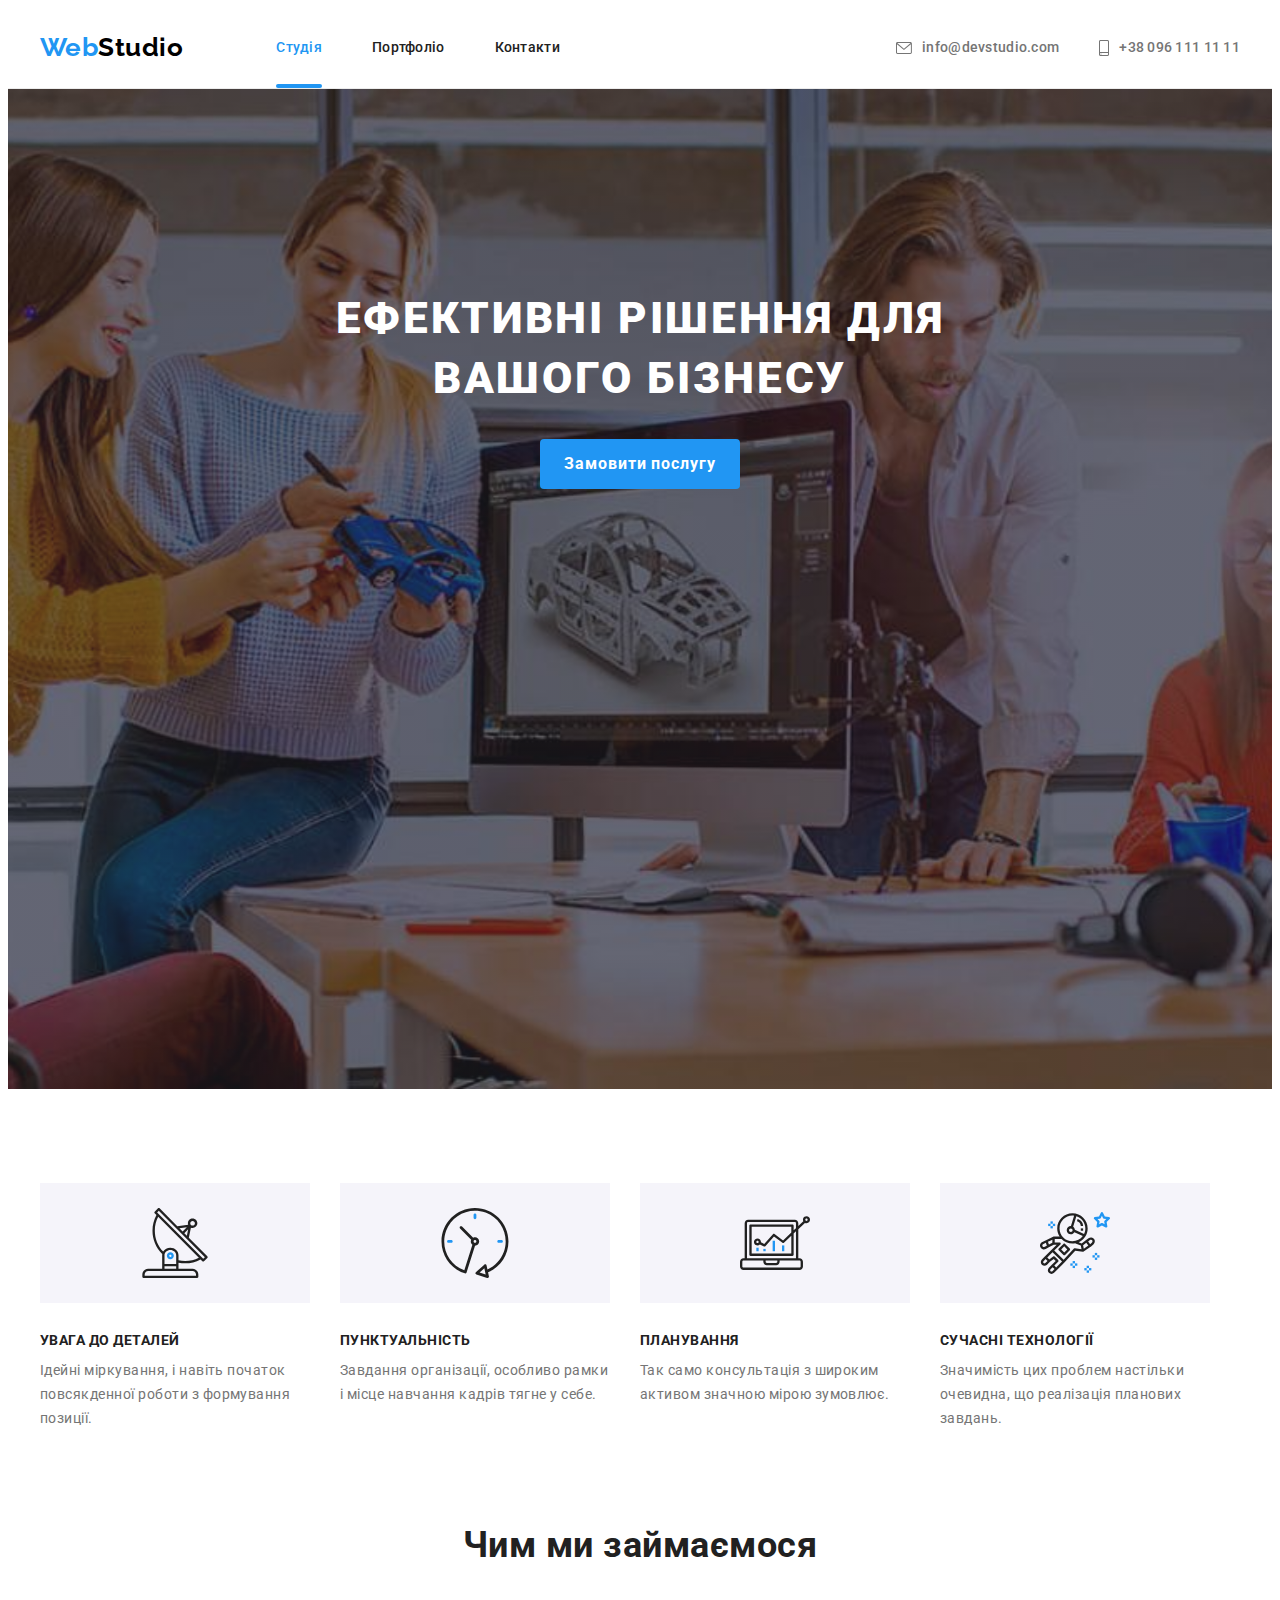
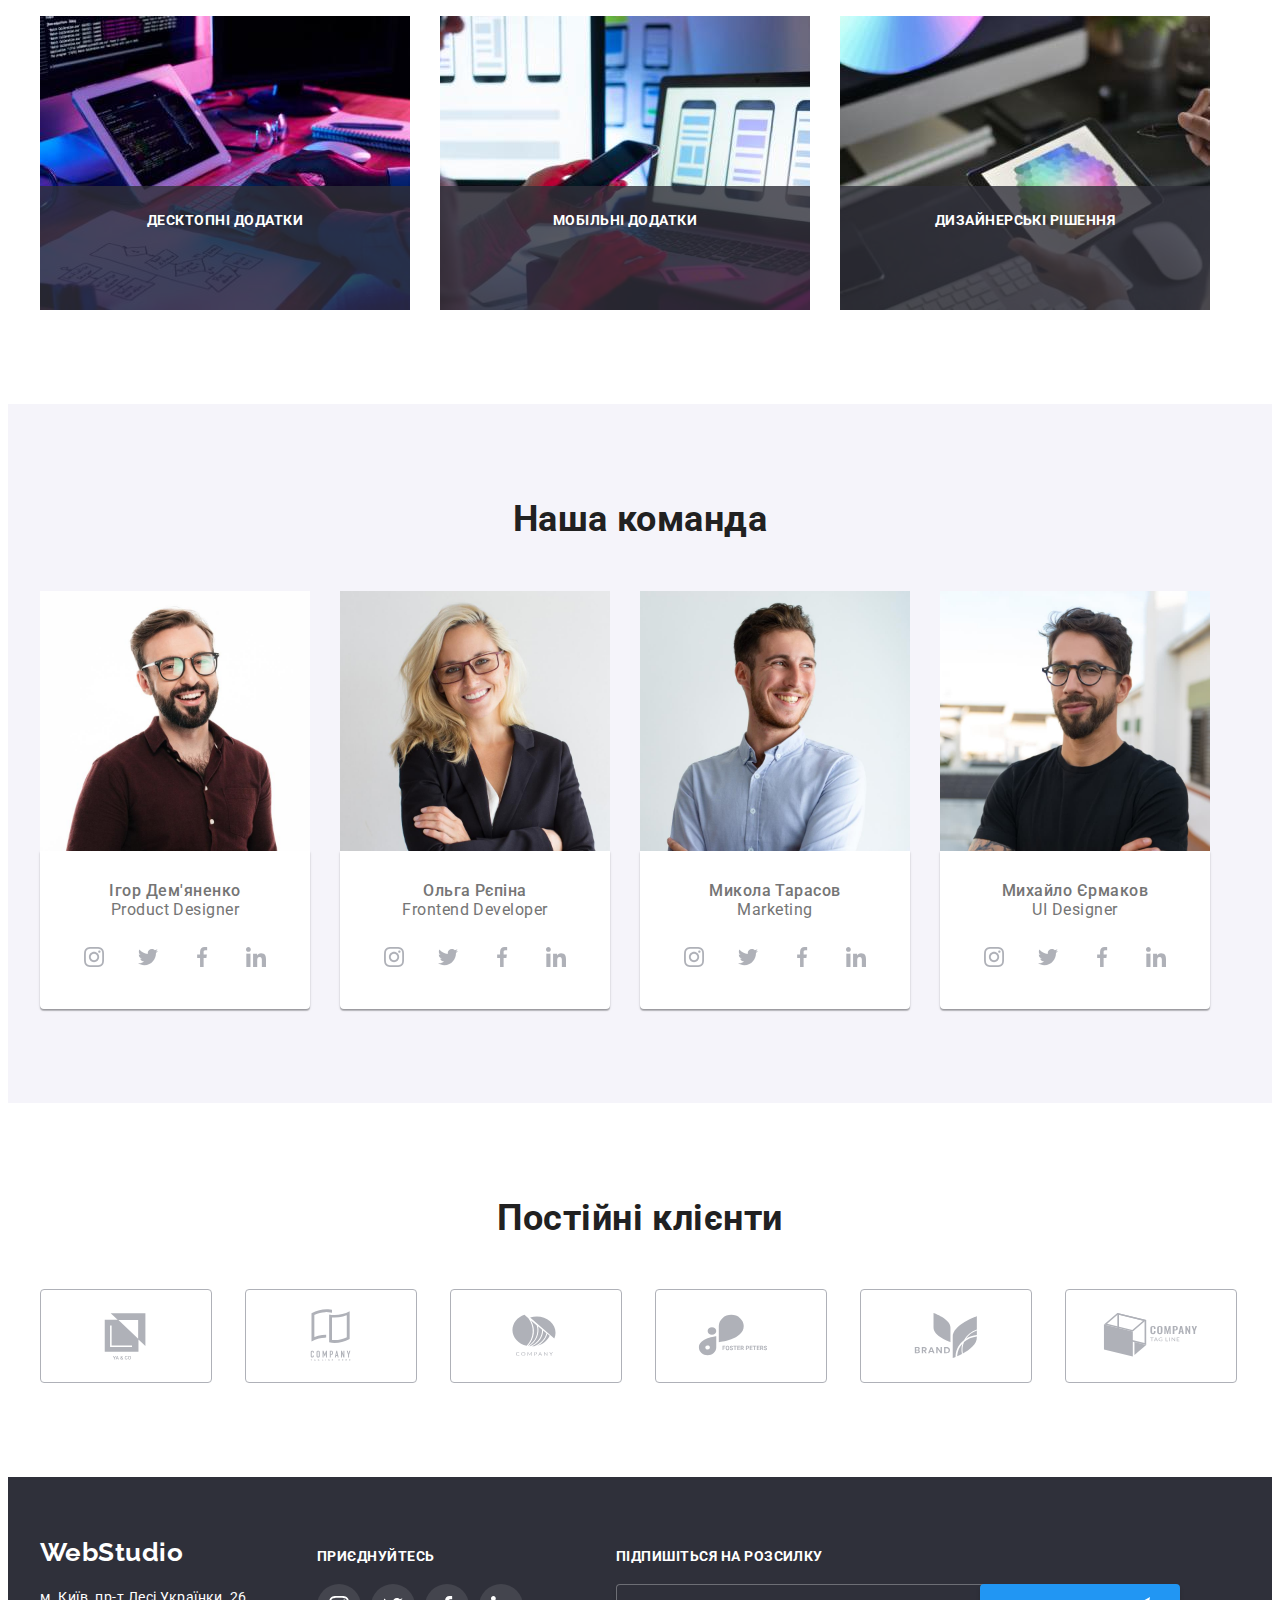
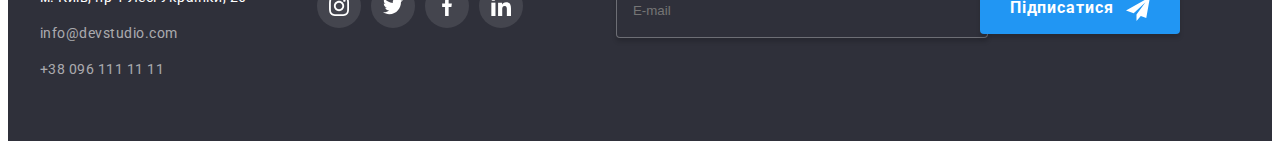
==== commit 8e8a2f72: "edits section 2 according to BEM" ====
--- a/index.html
+++ b/index.html
@@ -43,14 +43,14 @@
         </nav>
         <ul class="contacts-nav list">
           <li class="contacts-nav--item">
-            <a class="link contacts-nav--link" lang="en" href="mailto:info@devstudio.com">
+            <a class="contacts-nav--link" lang="en" href="mailto:info@devstudio.com">
               <svg width="16px" height="12px" class="contacts-nav--icon">
                 <use href="./images/icons.svg.svg#icon-envelope"></use></svg>
                 info@devstudio.com</a>
             </li>
 
           <li class="contacts-nav--item">
-            <a class="link contacts-nav--link" href="tel:+380961111111">
+            <a class="contacts-nav--link" href="tel:+380961111111">
               <svg width="10px" height="16px" class="contacts-nav--icon">
                 <use href="./images/icons.svg.svg#icon-smartphone"></use></svg>
                 +38 096 111 11 11</a>
@@ -61,13 +61,13 @@
 
     <!--section Hero, для майбутнього оформлення великого чорного квадрата-->
     <main>
-      <section class="section hero">
+      <section class="section section-hero">
         <div class="container container-hero">
-          <h1 class="hero-title">
+          <h1 class="section-hero--title">
             ефективні рішення для<br />
             вашого бізнесу
           </h1>
-          <button data-modal-open type="button" class="button primary-button">
+          <button data-modal-open type="button" class="button section-hero--button">
             Замовити послугу
           </button>
         </div>
@@ -76,11 +76,11 @@
       <!--section 1-->
       <section class="section section-features">
         <div class="container container-features">
-          <h2 hidden class="section-title">Особливості</h2>
+          <h2 hidden class="section--title">Особливості</h2>
           <ul class="features-list list">
-            <li class="feature-item">
-              <div class="feature-card">
-                <svg class="features-card-icon">
+            <li class="features-list--item">
+              <div class="features-list--card">
+                <svg class="features-list--icon">
                   <use
                     href="./images/icons.svg.svg#icon-antenna"
                     width="70px"
@@ -88,16 +88,16 @@
                   ></use>
                 </svg>
               </div>
-              <h3 class="section-subtitle">увага до деталей</h3>
-              <p class="feature">
+              <h3 class="section--subtitle">увага до деталей</h3>
+              <p class="features-list--label">
                 Ідейні міркування, і навіть початок повсякденної роботи з
                 формування позиції.
               </p>
             </li>
 
-            <li class="feature-item">
-              <div class="feature-card">
-                <svg class="features-card-icon">
+            <li class="features-list--item">
+              <div class="features-list--card">
+                <svg class="features-list--icon">
                   <use
                     href="./images/icons.svg.svg#icon-clock"
                     width="70px"
@@ -105,16 +105,16 @@
                   ></use>
                 </svg>
               </div>
-              <h3 class="section-subtitle">пунктуальність</h3>
-              <p class="feature">
+              <h3 class="section--subtitle">пунктуальність</h3>
+              <p class="features-list--label">
                 Завдання організації, особливо рамки і місце навчання кадрів
                 тягне у себе.
               </p>
             </li>
 
-            <li class="feature-item">
-              <div class="feature-card">
-                <svg class="features-card-icon">
+            <li class="features-list--item">
+              <div class="features-list--card">
+                <svg class="features-list--icon">
                   <use
                     href="./images/icons.svg.svg#icon-diagram"
                     width="70px"
@@ -122,15 +122,15 @@
                   ></use>
                 </svg>
               </div>
-              <h3 class="section-subtitle">планування</h3>
-              <p class="feature">
+              <h3 class="section--subtitle">планування</h3>
+              <p class="features-list--label">
                 Так само консультація з широким активом значною мірою зумовлює.
               </p>
             </li>
 
-            <li class="feature-item">
-              <div class="feature-card">
-                <svg class="features-card-icon">
+            <li class="features-list--item">
+              <div class="features-list--card">
+                <svg class="features-list--icon">
                   <use
                     href="./images/icons.svg.svg#icon-astronaut"
                     width="70px"
@@ -138,8 +138,8 @@
                   ></use>
                 </svg>
               </div>
-              <h3 class="section-subtitle">сучасні технології</h3>
-              <p class="feature">
+              <h3 class="section--subtitle">сучасні технології</h3>
+              <p class="features-list--label">
                 Значимість цих проблем настільки очевидна, що реалізація
                 планових завдань.
               </p>
@@ -149,43 +149,43 @@
       </section>
 
       <!--section 2 -->
-      <section class="section spec">
-        <div class="container spec">
-          <h2 class="section-title">Чим ми займаємося</h2>
+      <section class="section">
+        <div class="container">
+          <h2 class="section--title">Чим ми займаємося</h2>
           <ul class="spec-list list">
-            <li class="spec-item">
-              <div class="spec-thumb">
+            <li class="spec-list--item">
+              <div class="spec-list--thumb">
                 <img
                   src="./images/img-1.jpg"
                   alt="Десктопні додатки"
                   width="370"
                   height="294"
                 />
-                <p class="spec-overlay">десктопні додатки</p>
-              </div>
-            </li>
-
-            <li class="spec-item">
-              <div class="spec-thumb">
+                <p class="spec-list--overlay">десктопні додатки</p>
+              </div>
+            </li>
+
+            <li class="spec-list--item">
+              <div class="spec-list--thumb">
                 <img
                   src="./images/img-2.jpg"
                   alt="Мобільні додатки"
                   width="370"
                   height="294"
                 />
-                <p class="spec-overlay">мобільні додатки</p>
-              </div>
-            </li>
-
-            <li class="spec-item">
-              <div class="spec-thumb">
+                <p class="spec-list--overlay">мобільні додатки</p>
+              </div>
+            </li>
+
+            <li class="spec-list--item">
+              <div class="spec-list--thumb">
                 <img
                   src="./images/img-3.jpg"
                   alt="Дизайнерські рішення"
                   width="370"
                   height="294"
                 />
-                <p class="spec-overlay">дизайнерські рішення</p>
+                <p class="spec-list--overlay">дизайнерські рішення</p>
               </div>
             </li>
           </ul>
@@ -195,7 +195,7 @@
       <!--section 3-->
       <section class="section our-team">
         <div class="container team">
-          <h2 class="section-title">Наша команда</h2>
+          <h2 class="section--title">Наша команда</h2>
           <ul class="team-list list">
             <li class="team-card">
               <img
@@ -392,7 +392,7 @@
       <!--client section-->
       <section class="section">
         <div class="container client-container">
-          <h2 class="section-title client-title">Постійні клієнти</h2>
+          <h2 class="section--title client-title">Постійні клієнти</h2>
           <div class="clients">
             <ul class="client-list list">
               <li class="client-item">
--- a/css/styles.css
+++ b/css/styles.css
@@ -232,7 +232,7 @@
   padding-bottom: 0;
 }
 
-.hero {
+.section-hero {
   background-image: linear-gradient(
       to right,
       rgba(47, 48, 58, 0.4),
@@ -242,18 +242,18 @@
   background-color: var(--hero-background-color);
   height: 600px;
   max-width: 1600px;
-  margin-left: auto;
-  margin-right: auto;
+  padding-top: 200px;
+  padding-bottom: 200px;
   background-repeat: no-repeat;
   background-size: cover;
   background-position: center;
 }
 
-.hero-title {
+.section-hero--title {
   display: block;
   margin-top: 0;
+  margin-bottom: 30px;
   margin-right: auto;
-  margin-bottom: 30px;
   margin-left: auto;
   max-width: 696px;
   color: var(--primary-button-color);
@@ -271,47 +271,7 @@
   font-family: inherit;
 }
 
-/* секція 1 */
-.section.hero {
-  padding-top: 200px;
-  padding-bottom: 200px;
-}
-
-.section-title {
-  margin-top: 0;
-  margin-bottom: 0;
-  color: var(--section-title-color);
-  font-weight: 700;
-  font-size: 36px;
-  line-height: 1.17;
-  text-align: center;
-}
-
-.section-subtitle {
-  display: flex;
-  flex-direction: row;
-  vertical-align: top;
-  margin-top: 0;
-  margin-bottom: 10px;
-  color: var(--section-title-color);
-  font-size: 14px;
-  line-height: 1.14;
-  text-transform: uppercase;
-}
-
-.section-subtitle > .feature .item {
-  align-self: center;
-}
-
-.section-subtitle.name {
-  font-weight: 500;
-  font-size: 16px;
-  line-height: 1.19;
-  text-transform: capitalize;
-  text-align: center;
-}
-
-.primary-button {
+.section-hero--button {
   display: flex;
   align-items: center;
   justify-content: center;
@@ -337,16 +297,44 @@
   transition: background-color var(--transition-time-main) var(--time-function);
 }
 
-.primary-button:hover,
-.primary-button:focus {
+.section-hero--button:hover,
+.section-hero--button:focus {
   background-color: var(--component-active-color);
 }
 
+/* section 1 */
 .section-features {
   padding-bottom: 0;
 }
 
-.feature-card {
+.container-features {
+  display: flex;
+  align-items: flex-start;
+  flex-wrap: wrap;
+}
+
+.section--title {
+  margin-top: 0;
+  margin-bottom: 0;
+  color: var(--section-title-color);
+  font-weight: 700;
+  font-size: 36px;
+  line-height: 1.17;
+  text-align: center;
+}
+
+.features-list {
+  display: flex;
+  justify-content: flex-start;
+  gap: 30px;
+}
+
+.features-list--item {
+  max-width: 270px;
+  flex-basis: calc((100% - 90px) / 4);
+}
+
+.features-list--card {
   display: flex;
   justify-content: center;
   align-items: center;
@@ -358,7 +346,7 @@
   background-color: var(--secondary-button-background-color);
 }
 
-.features-card-icon {
+.features-list--icon {
   width: 70px;
   height: 70px;
   fill: currentColor;
@@ -366,29 +354,28 @@
   transition: fill var(--transition-time-main) var(--time-function);
 }
 
-.features-card-icon:hover,
-.features-card-icon:focus {
+.features-list--icon:hover,
+.features-list--icon:focus {
   fill: var(--accent-color);
 }
 
-.container-features {
-  display: flex;
-  align-items: flex-start;
-  flex-wrap: wrap;
-}
-
-.features-list {
-  display: flex;
-  justify-content: flex-start;
-  gap: 30px;
-}
-
-.feature-item {
-  max-width: 270px;
-  flex-basis: calc((100% - 90px) / 4);
-}
-
-.feature {
+.section--subtitle {
+  display: flex;
+  flex-direction: row;
+  vertical-align: top;
+  margin-top: 0;
+  margin-bottom: 10px;
+  color: var(--section-title-color);
+  font-size: 14px;
+  line-height: 1.14;
+  text-transform: uppercase;
+}
+
+.section--subtitle>.features-list--item {
+  align-self: center;
+}
+
+.features-list--label {
   padding-top: 0;
   margin-top: 0;
   max-width: 270px;
@@ -407,25 +394,25 @@
   gap: 30px;
 }
 
-.spec.item {
+.spec-list--item {
   flex-basis: calc((100% - 60px) / 3);
   max-width: 370px;
 }
 
-.spec.item:first-child {
+.spec-list--item:first-child {
   margin-left: 0;
 }
 
-.spec.item:last-child {
+.spec-list--item:last-child {
   margin-right: 0;
 }
 
 /* накладання опису на картинки */
-.spec-thumb {
+.spec-list--thumb {
   position: relative;
 }
 
-.spec-overlay {
+.spec-list--overlay {
   position: absolute;
   top: 100%;
   margin: 0;
@@ -468,6 +455,14 @@
 
 .team-card:last-child {
   margin-right: 0;
+}
+
+.section-subtitle.name {
+  font-weight: 500;
+  font-size: 16px;
+  line-height: 1.19;
+  text-transform: capitalize;
+  text-align: center;
 }
 
 .network-list {
--- a/css/styles.css
+++ b/css/styles.css
@@ -232,7 +232,7 @@
   padding-bottom: 0;
 }
 
-.hero {
+.section-hero {
   background-image: linear-gradient(
       to right,
       rgba(47, 48, 58, 0.4),
@@ -242,18 +242,18 @@
   background-color: var(--hero-background-color);
   height: 600px;
   max-width: 1600px;
-  margin-left: auto;
-  margin-right: auto;
+  padding-top: 200px;
+  padding-bottom: 200px;
   background-repeat: no-repeat;
   background-size: cover;
   background-position: center;
 }
 
-.hero-title {
+.section-hero--title {
   display: block;
   margin-top: 0;
+  margin-bottom: 30px;
   margin-right: auto;
-  margin-bottom: 30px;
   margin-left: auto;
   max-width: 696px;
   color: var(--primary-button-color);
@@ -271,47 +271,7 @@
   font-family: inherit;
 }
 
-/* секція 1 */
-.section.hero {
-  padding-top: 200px;
-  padding-bottom: 200px;
-}
-
-.section-title {
-  margin-top: 0;
-  margin-bottom: 0;
-  color: var(--section-title-color);
-  font-weight: 700;
-  font-size: 36px;
-  line-height: 1.17;
-  text-align: center;
-}
-
-.section-subtitle {
-  display: flex;
-  flex-direction: row;
-  vertical-align: top;
-  margin-top: 0;
-  margin-bottom: 10px;
-  color: var(--section-title-color);
-  font-size: 14px;
-  line-height: 1.14;
-  text-transform: uppercase;
-}
-
-.section-subtitle > .feature .item {
-  align-self: center;
-}
-
-.section-subtitle.name {
-  font-weight: 500;
-  font-size: 16px;
-  line-height: 1.19;
-  text-transform: capitalize;
-  text-align: center;
-}
-
-.primary-button {
+.section-hero--button {
   display: flex;
   align-items: center;
   justify-content: center;
@@ -337,16 +297,44 @@
   transition: background-color var(--transition-time-main) var(--time-function);
 }
 
-.primary-button:hover,
-.primary-button:focus {
+.section-hero--button:hover,
+.section-hero--button:focus {
   background-color: var(--component-active-color);
 }
 
+/* section 1 */
 .section-features {
   padding-bottom: 0;
 }
 
-.feature-card {
+.container-features {
+  display: flex;
+  align-items: flex-start;
+  flex-wrap: wrap;
+}
+
+.section--title {
+  margin-top: 0;
+  margin-bottom: 0;
+  color: var(--section-title-color);
+  font-weight: 700;
+  font-size: 36px;
+  line-height: 1.17;
+  text-align: center;
+}
+
+.features-list {
+  display: flex;
+  justify-content: flex-start;
+  gap: 30px;
+}
+
+.features-list--item {
+  max-width: 270px;
+  flex-basis: calc((100% - 90px) / 4);
+}
+
+.features-list--card {
   display: flex;
   justify-content: center;
   align-items: center;
@@ -358,7 +346,7 @@
   background-color: var(--secondary-button-background-color);
 }
 
-.features-card-icon {
+.features-list--icon {
   width: 70px;
   height: 70px;
   fill: currentColor;
@@ -366,29 +354,28 @@
   transition: fill var(--transition-time-main) var(--time-function);
 }
 
-.features-card-icon:hover,
-.features-card-icon:focus {
+.features-list--icon:hover,
+.features-list--icon:focus {
   fill: var(--accent-color);
 }
 
-.container-features {
-  display: flex;
-  align-items: flex-start;
-  flex-wrap: wrap;
-}
-
-.features-list {
-  display: flex;
-  justify-content: flex-start;
-  gap: 30px;
-}
-
-.feature-item {
-  max-width: 270px;
-  flex-basis: calc((100% - 90px) / 4);
-}
-
-.feature {
+.section--subtitle {
+  display: flex;
+  flex-direction: row;
+  vertical-align: top;
+  margin-top: 0;
+  margin-bottom: 10px;
+  color: var(--section-title-color);
+  font-size: 14px;
+  line-height: 1.14;
+  text-transform: uppercase;
+}
+
+.section--subtitle>.features-list--item {
+  align-self: center;
+}
+
+.features-list--label {
   padding-top: 0;
   margin-top: 0;
   max-width: 270px;
@@ -407,25 +394,25 @@
   gap: 30px;
 }
 
-.spec.item {
+.spec-list--item {
   flex-basis: calc((100% - 60px) / 3);
   max-width: 370px;
 }
 
-.spec.item:first-child {
+.spec-list--item:first-child {
   margin-left: 0;
 }
 
-.spec.item:last-child {
+.spec-list--item:last-child {
   margin-right: 0;
 }
 
 /* накладання опису на картинки */
-.spec-thumb {
+.spec-list--thumb {
   position: relative;
 }
 
-.spec-overlay {
+.spec-list--overlay {
   position: absolute;
   top: 100%;
   margin: 0;
@@ -468,6 +455,14 @@
 
 .team-card:last-child {
   margin-right: 0;
+}
+
+.section-subtitle.name {
+  font-weight: 500;
+  font-size: 16px;
+  line-height: 1.19;
+  text-transform: capitalize;
+  text-align: center;
 }
 
 .network-list {
